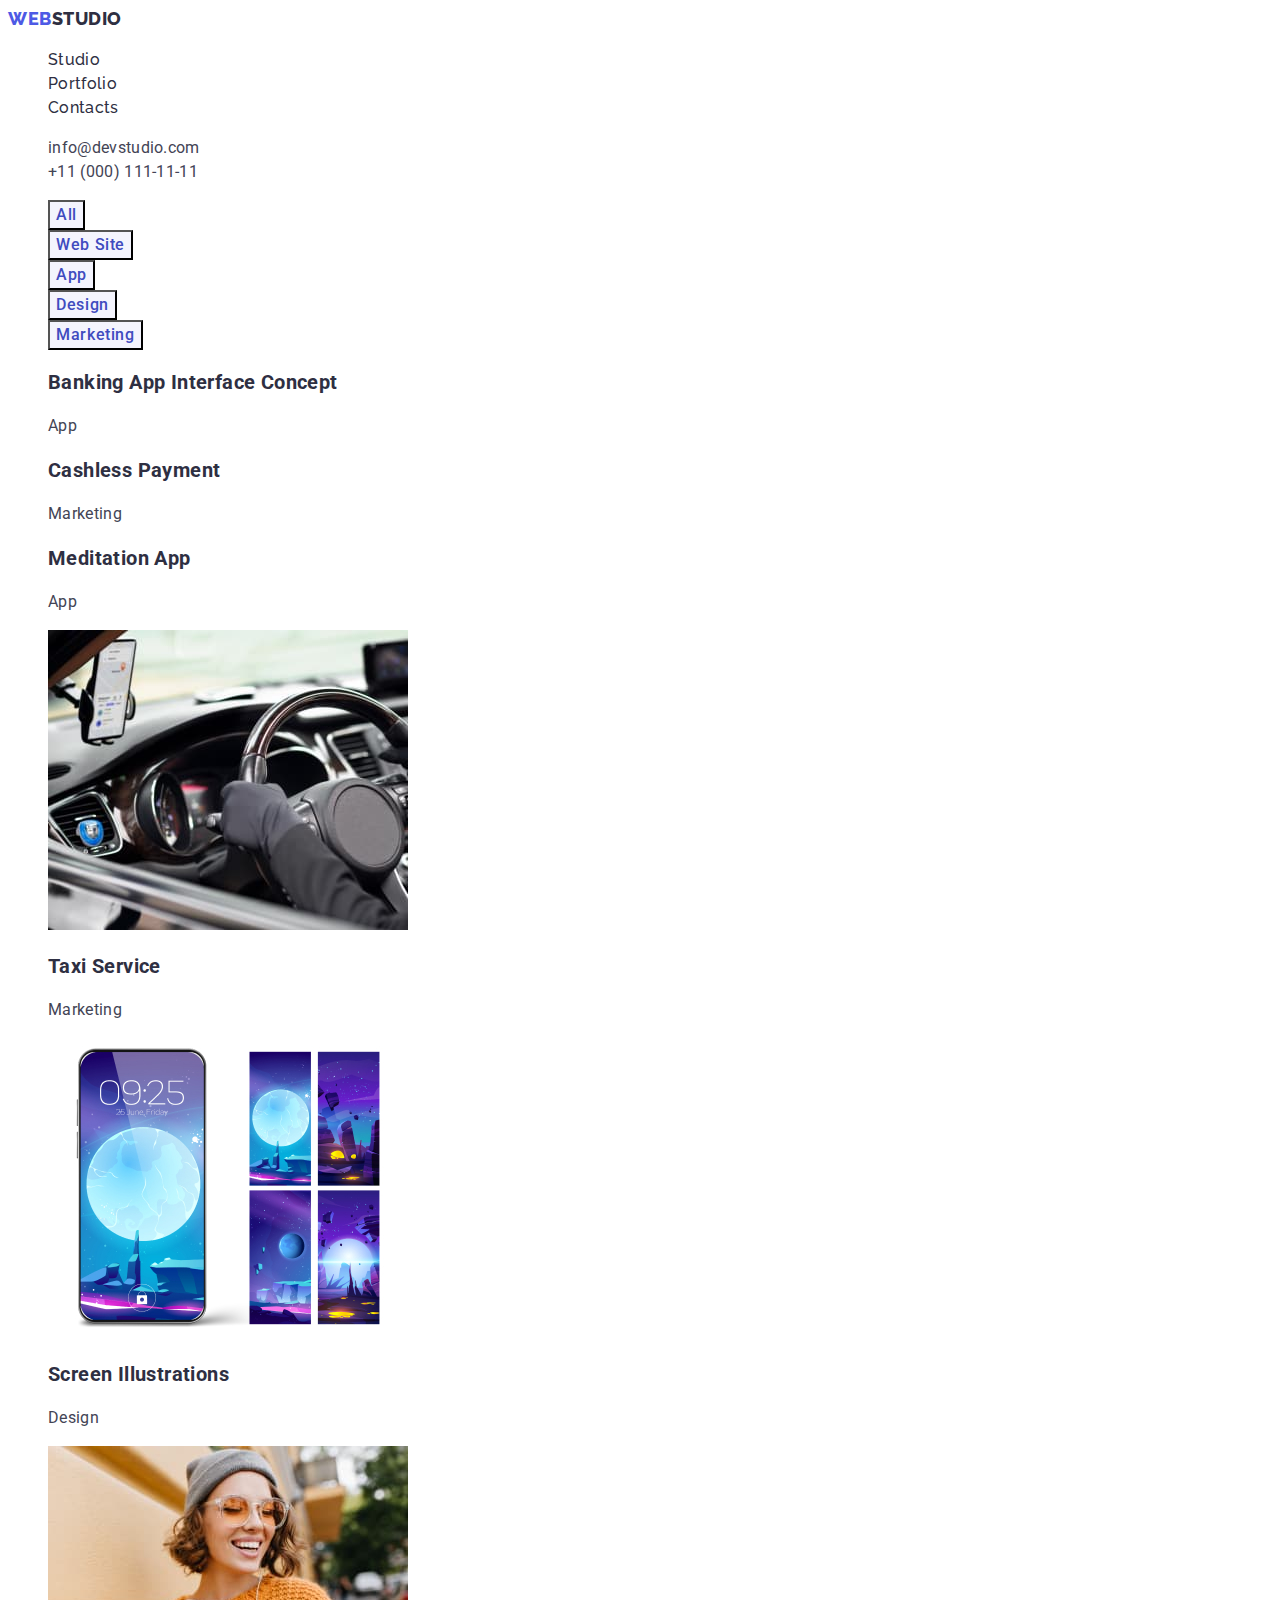
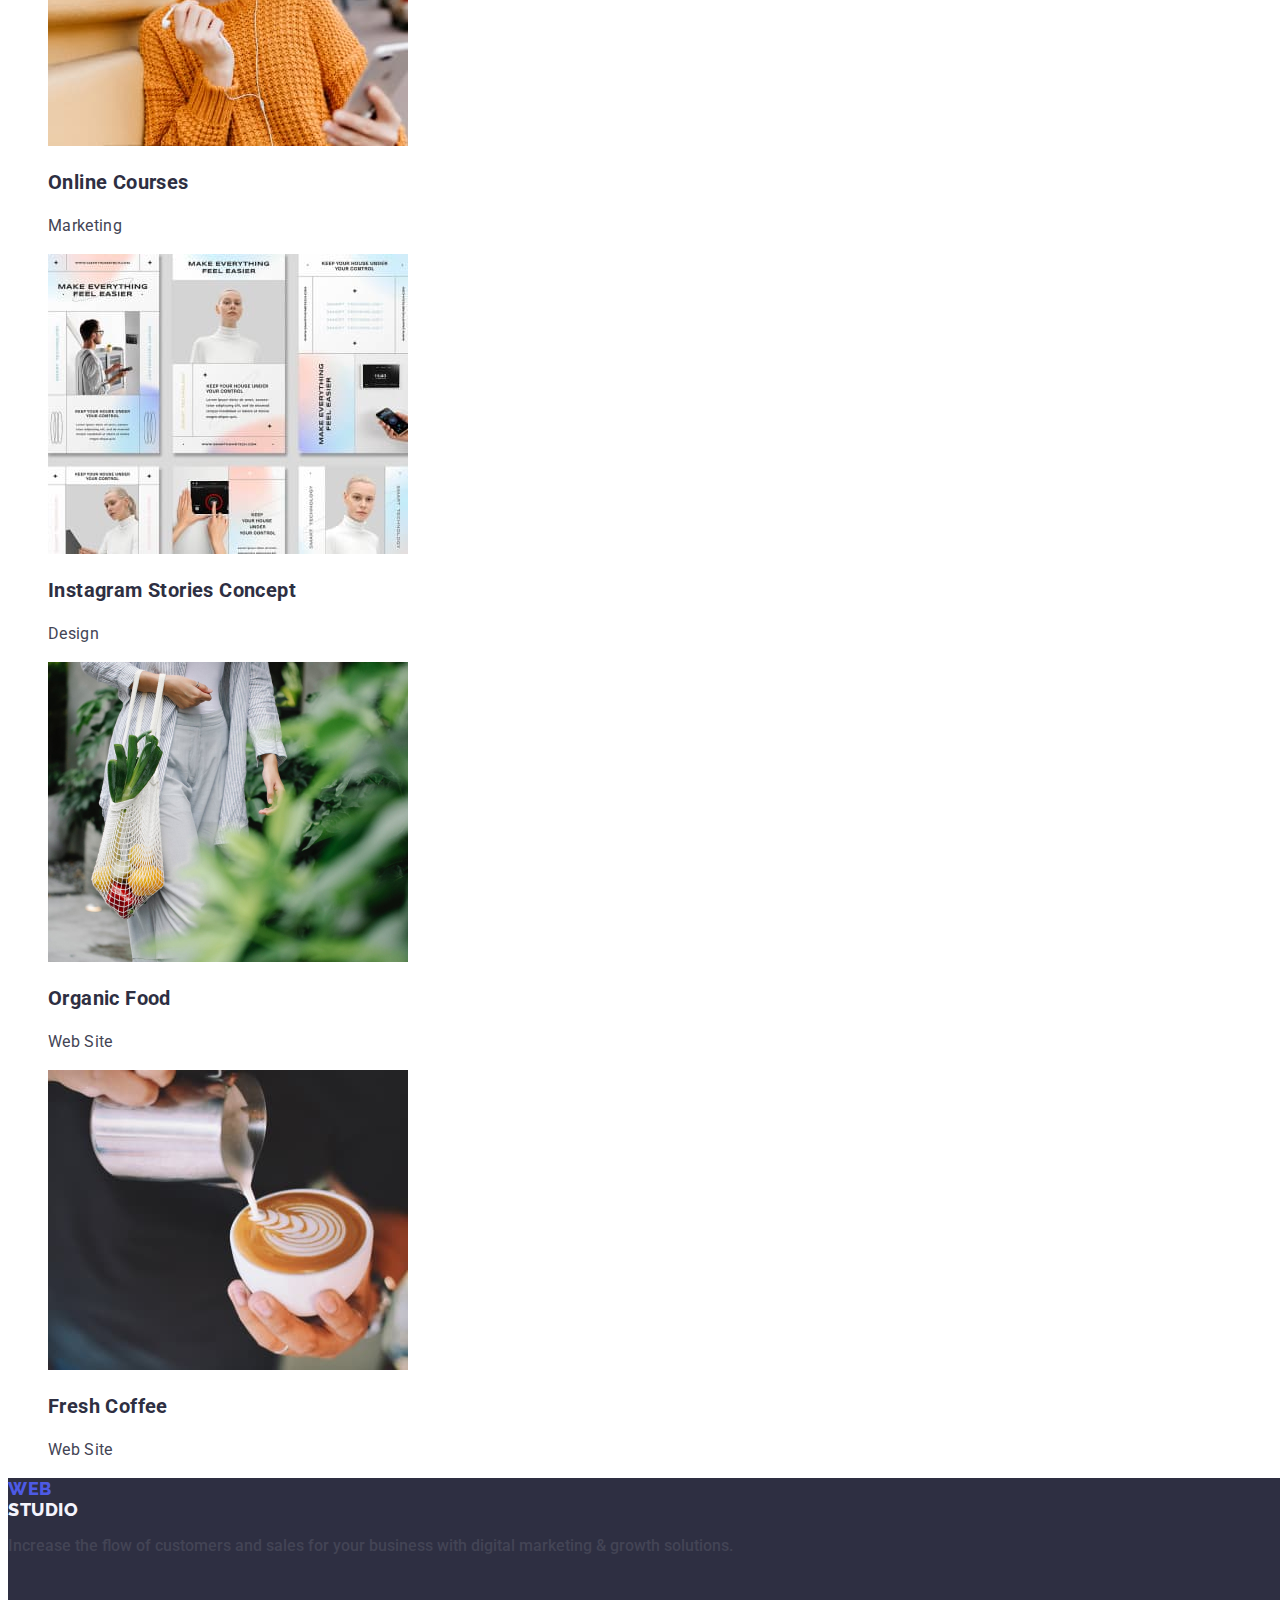
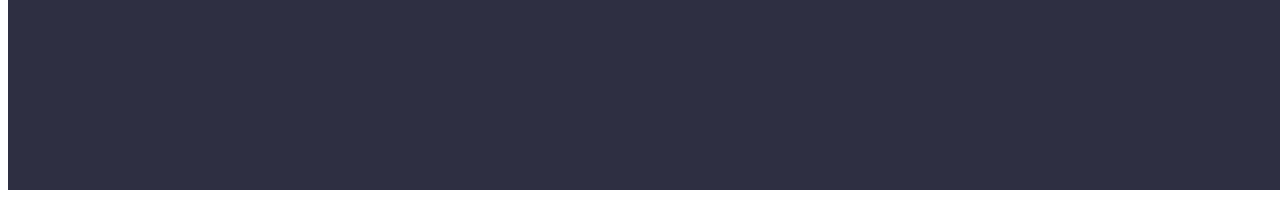
==== portfolio.html @ 2e3fbf5a "m2" ====
<!DOCTYPE html>
<html lang="en">
  <head>
    <meta charset="UTF-8" />
    <meta http-equiv="X-UA-Compatible" content="IE=edge" />
    <meta name="viewport" content="width=device-width, initial-scale=1.0" />
    <title>portfolio</title>
    <link rel="preconnect" href="https://fonts.googleapis.com" />
    <link rel="preconnect" href="https://fonts.gstatic.com" crossorigin />
    <link
      href="https://fonts.googleapis.com/css2?family=Raleway:wght@800&family=Roboto:wght@400;500;700;900&display=swap"
      rel="stylesheet"
    />
    <link rel="stylesheet" href="./css/styles.css" />
  </head>
  <body>
    <header>
      <nav class="navigation">
        <a href="./index.html" class="header-logo link"
          >web<span class="logo-studio">Studio</span></a
        >
        <ul class="list">
          <li>
            <a class="navigation link" href="./index.html"> Studio </a>
          </li>
          <li>
            <a class="navigation link" href="./portfolio.html">Portfolio</a>
          </li>
          <li><a class="navigation link" href="">Contacts</a></li>
        </ul>
      </nav>
      <address class="adress">
        <ul class="list">
          <li>
            <a class="header-contact link" href="mailto:info@devstudio.com"
              >info@devstudio.com</a
            >
          </li>
          <li>
            <a class="header-contact link" href="tel:+110001111111"
              >+11 (000) 111-11-11</a
            >
          </li>
        </ul>
      </address>
    </header>
    <main>
      <section class="hero list">
        <h1 hidden>achievements</h1>
        <ul class="list">
          <li><button class="hero-button" type="button">All</button></li>
          <li><button class="hero-button" type="button">Web Site</button></li>
          <li><button class="hero-button" type="button">App</button></li>
          <li><button class="hero-button" type="button">Design</button></li>
          <li><button class="hero-button" type="button">Marketing</button></li>
        </ul>

        <ul class="hero-img list">
          <li>
            <a class="link" href="images/1.jpg" alt="Banking" width="360" height="300"></a>
            <h3 class="hero-main-h">Banking App Interface Concept</h3>
            <p class="hero-main-bottom">App</p>
          </li>

          <li>
            <a
              href="images/2.jpg"
              alt="Cashless Payment"
              width="360"
              height="300"
            ></a>
            <h3 class="hero-main-h">Cashless Payment</h3>
            <p class="hero-main-bottom">Marketing</p>
          </li>

          <li>
            <a
              href="images/3.jpg"
              alt="Meditation"
              width="360"
              height="300"
            ></a>

            <h3 class="hero-main-h">Meditation App</h3>
            <p class="hero-main-bottom">App</p>
          </li>

          <li>
            <img src="images/4.jpg" alt="Taxi" width="360" height="300" />
            <h3 class="hero-main-h">Taxi Service</h3>
            <p class="hero-main-bottom">Marketing</p>
          </li>

          <li>
            <img src="images/5.jpg" alt="phone" width="360" height="300" />
            <h3 class="hero-main-h">Screen Illustrations</h3>
            <p class="hero-main-bottom">Design</p>
          </li>

          <li>
            <img src="images/6.jpg" alt="Online" width="360" height="300" />
            <h3 class="hero-main-h">Online Courses</h3>
            <p class="hero-main-bottom">Marketing</p>
          </li>

          <li>
            <img
              src="images/7.jpg"
              alt="Instagram Stories"
              width="360"
              height="300"
            />
            <h3 class="hero-main-h">Instagram Stories Concept</h3>
            <p class="hero-main-bottom">Design</p>
          </li>

          <li>
            <img
              src="images/8.jpg"
              alt="Organic Food"
              width="360"
              height="300"
            />
            <h3 class="hero-main-h">Organic Food</h3>
            <p class="hero-main-bottom">Web Site</p>
          </li>
          <li>
            <img
              src="images/9.jpg"
              alt="Cup of Coffee"
              width="360"
              height="300"
            />
            <h3 class="hero-main-h">Fresh Coffee</h3>
            <p class="hero-main-bottom">Web Site</p>
          </li>
        </ul>
      </section>
    </main>

    <footer class="foot">
      <a href="./index.html" class="header-logo link"
      >web<span class="logo-studio-foot">Studio</span></a
    >
      <p>
        Increase the flow of customers and 
        sales for your business with digital
        marketing & growth solutions.
      </p>
    </footer>
  </body>
</html>
---- css/styles.css ----
:root {
  --second-footer-color: #f4f4fd;
  --second-link-color: #404bbf;
  --second-color-buttom: #ffffff;
  --body-background-color: #ffffff;
  --logo-color: #4d5ae5;
  --background-main: #2e2f42;
  --color-text: #2e2f42;
}

body {
  font-family: "Roboto", sans-serif;
  font-weight: 500;
  color: #434455;
  background-color: var(--body-background-color);
}
.list {
  list-style: none;
}
.link {
  text-decoration: none;
}

/**--------------------HEADER------------------**/
.header-logo {
  font-family: "Raleway", sans-serif;
  font-weight: 800;
  font-size: 18px;
  line-height: 1.17;
  letter-spacing: 0.03em;
  text-transform: uppercase;
  color: var(--logo-color);
}

.logo-studio {
  font-family: "Raleway", sans-serif;
  font-style: normal;
  font-weight: 800;
  font-size: 18px;
  line-height: 1.17;
  color: #2e2f42;
  text-transform: uppercase;
}

.navigation {
  font-family: "Raleway", sans-serif;
  font-size: 16px;
  line-height: 1.5;
  letter-spacing: 0.02em;
  color: #2e2f42;
}
.navigation:is(:hover, :focus) {
  color: var(--second-link-color);
}

.header-contact {
  font-weight: 400;
  font-size: 16px;
  line-height: 1.5;
  letter-spacing: 0.02em;
  color: #434455;
}
.header-contact:is(:hover, :focus) {
  color: var(--second-link-color);
}
.adress {
  font-style: normal;
}

/**---------------------HERO--------------------**/

.hero-main-index {
  background-color: var(--background-main);
}
.hero-h {
  font-size: 56px;
  line-height: 1.07;
  text-align: center;
  letter-spacing: 0.02em;
  color: #ffffff;
}
.hero-btn {
  font-family: "Roboto", sans-serif;
  background: #4d5ae5;
  font-weight: 500;
  font-size: 16px;
  line-height: 1.5;
  letter-spacing: 0.04em;
  color: #ffffff;
  cursor: pointer;
}
.hero-btn:is(:hover, :focus) {
  background-color: #404bbf;
  color: var(--second-color-buttom);
}

/* .hero-second-text: {
  list-style: none;
} */
.first-heading {
  font-weight: 500;
  font-size: 20px;
  line-height: 1.2;
  letter-spacing: 0.02em;
  color: var(--color-text);
}

.hero-p {
  font-size: 16px;
  line-height: 1.5;
  letter-spacing: 0.02em;
}
.hero-heading-third {
  font-size: 36px;
  line-height: 1.11;
  text-align: center;
  letter-spacing: 0.02em;
  text-transform: capitalize;
  color: var(--color-text);
}
.hero-heading-fourth {
  font-size: 36px;
  line-height: 1.11;
  text-align: center;
  letter-spacing: 0.02em;
  text-transform: capitalize;
  color: var(--color-text);
}
.hero-photo {
  background-color: var(--second-footer-color);
}
.hero-finish-text {
  background-color: var(--body-background-color);
}

/**--------------------HERO BTN------------------**/

.hero-button {
  font-family: "Roboto", sans-serif;
  font-weight: 500;
  font-size: 16px;
  line-height: 1.5;
  letter-spacing: 0.04em;
  cursor: pointer;
  color: var(--second-link-color);
  background: var(--second-footer-color);
}
.hero-button:is(:hover, :focus) {
  background-color:var(--second-link-color);
  color: var(--second-color-buttom);
}
/**--------------------HERO img------------------**/

.hero-main-h {
  font-size: 20px;
  line-height: 1.2;
  letter-spacing: 0.02em;
  color: #2e2f42;
}

.hero-main-bottom {
  font-weight: 400;
  font-size: 16px;
  line-height: 1.5;
  letter-spacing: 0.02em;
  color: #434455;
}

/**--------------------FOOTER------------------**/

.foot {
  width: 1440px;
  height: 312px;
  left: 0px;
  top: 1764px;
  background: #2e2f42;
}

.footer-bottom {
  font-weight: 400;
  font-size: 16px;
  line-height: 1.5;
  letter-spacing: 0.02em;

  color: var(--second-footer-color);
}
.logo-studio-foot {
  font-family: "Raleway", sans-serif;
  font-weight: 800;
  font-size: 18px;
  line-height: 1.17;
  display: flex;
  align-items: center;
  letter-spacing: 0.03em;
  text-transform: uppercase;
  color: var(--second-footer-color);
}
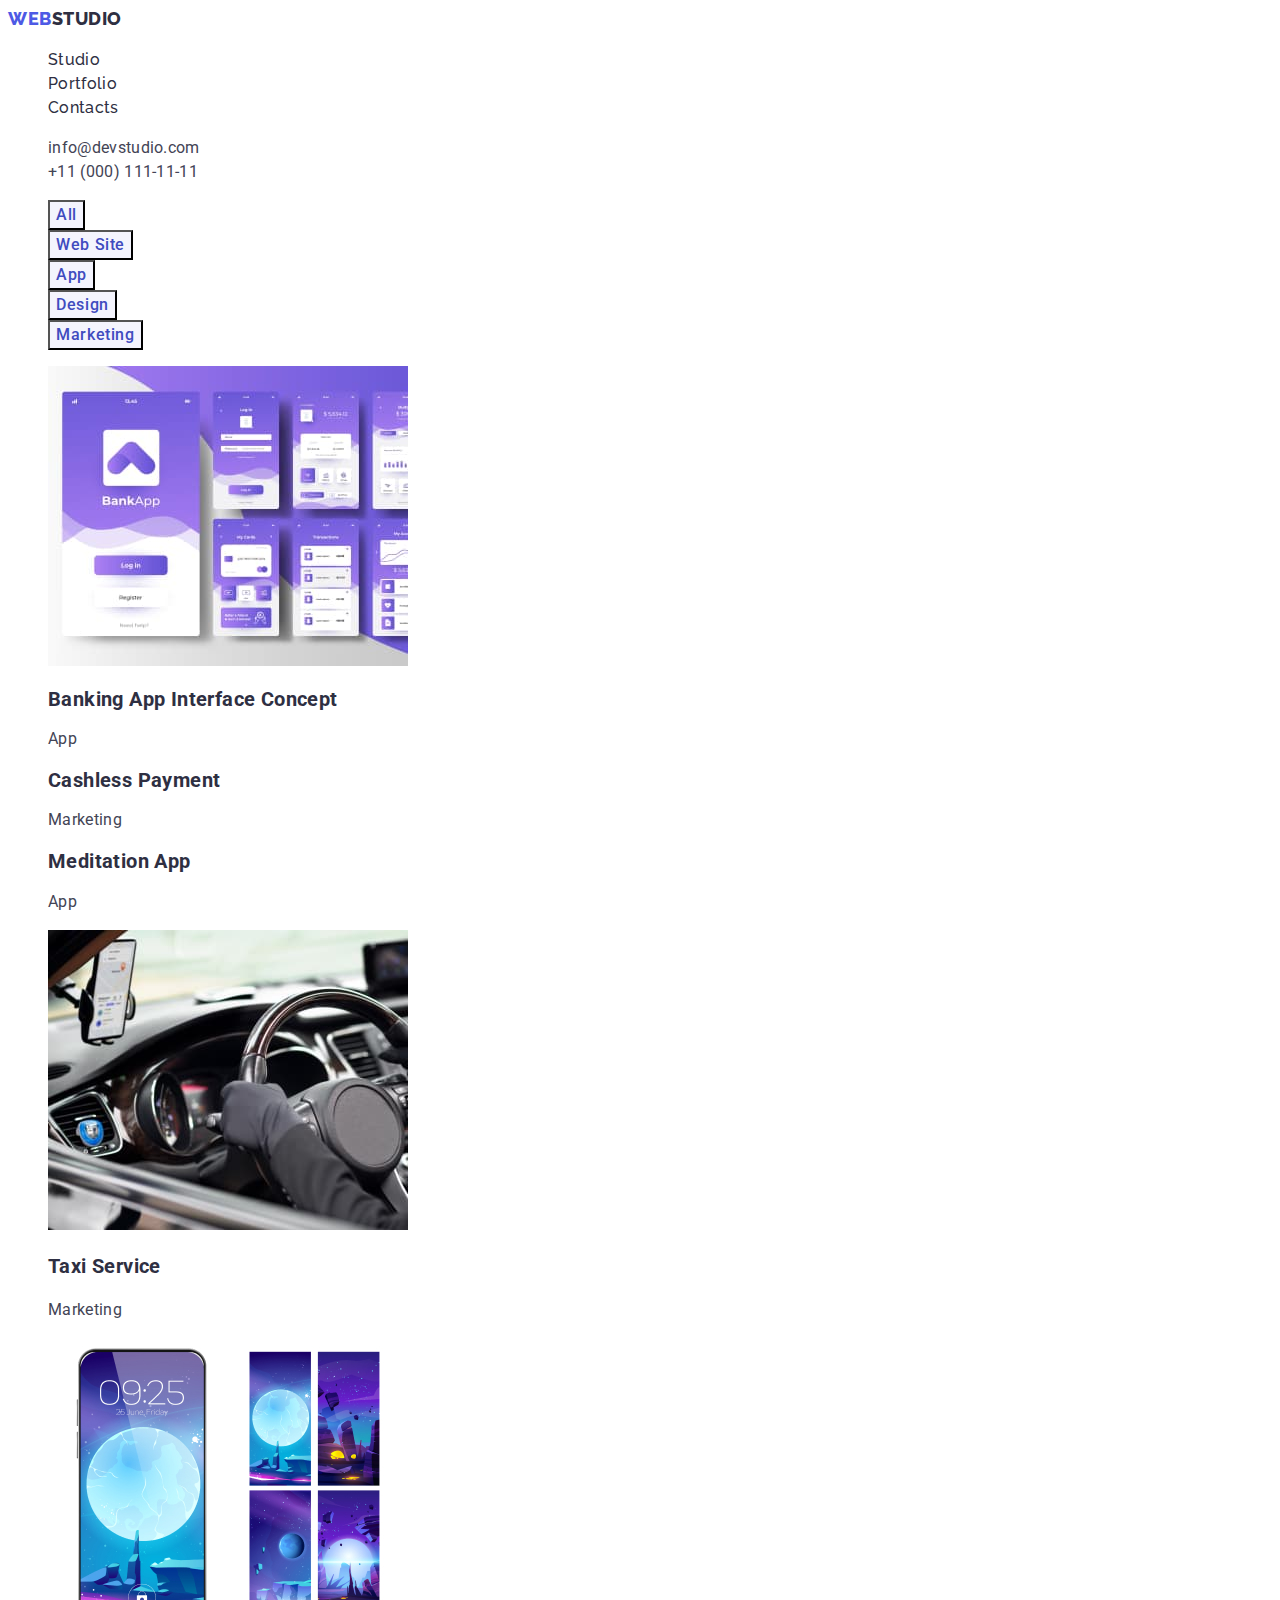
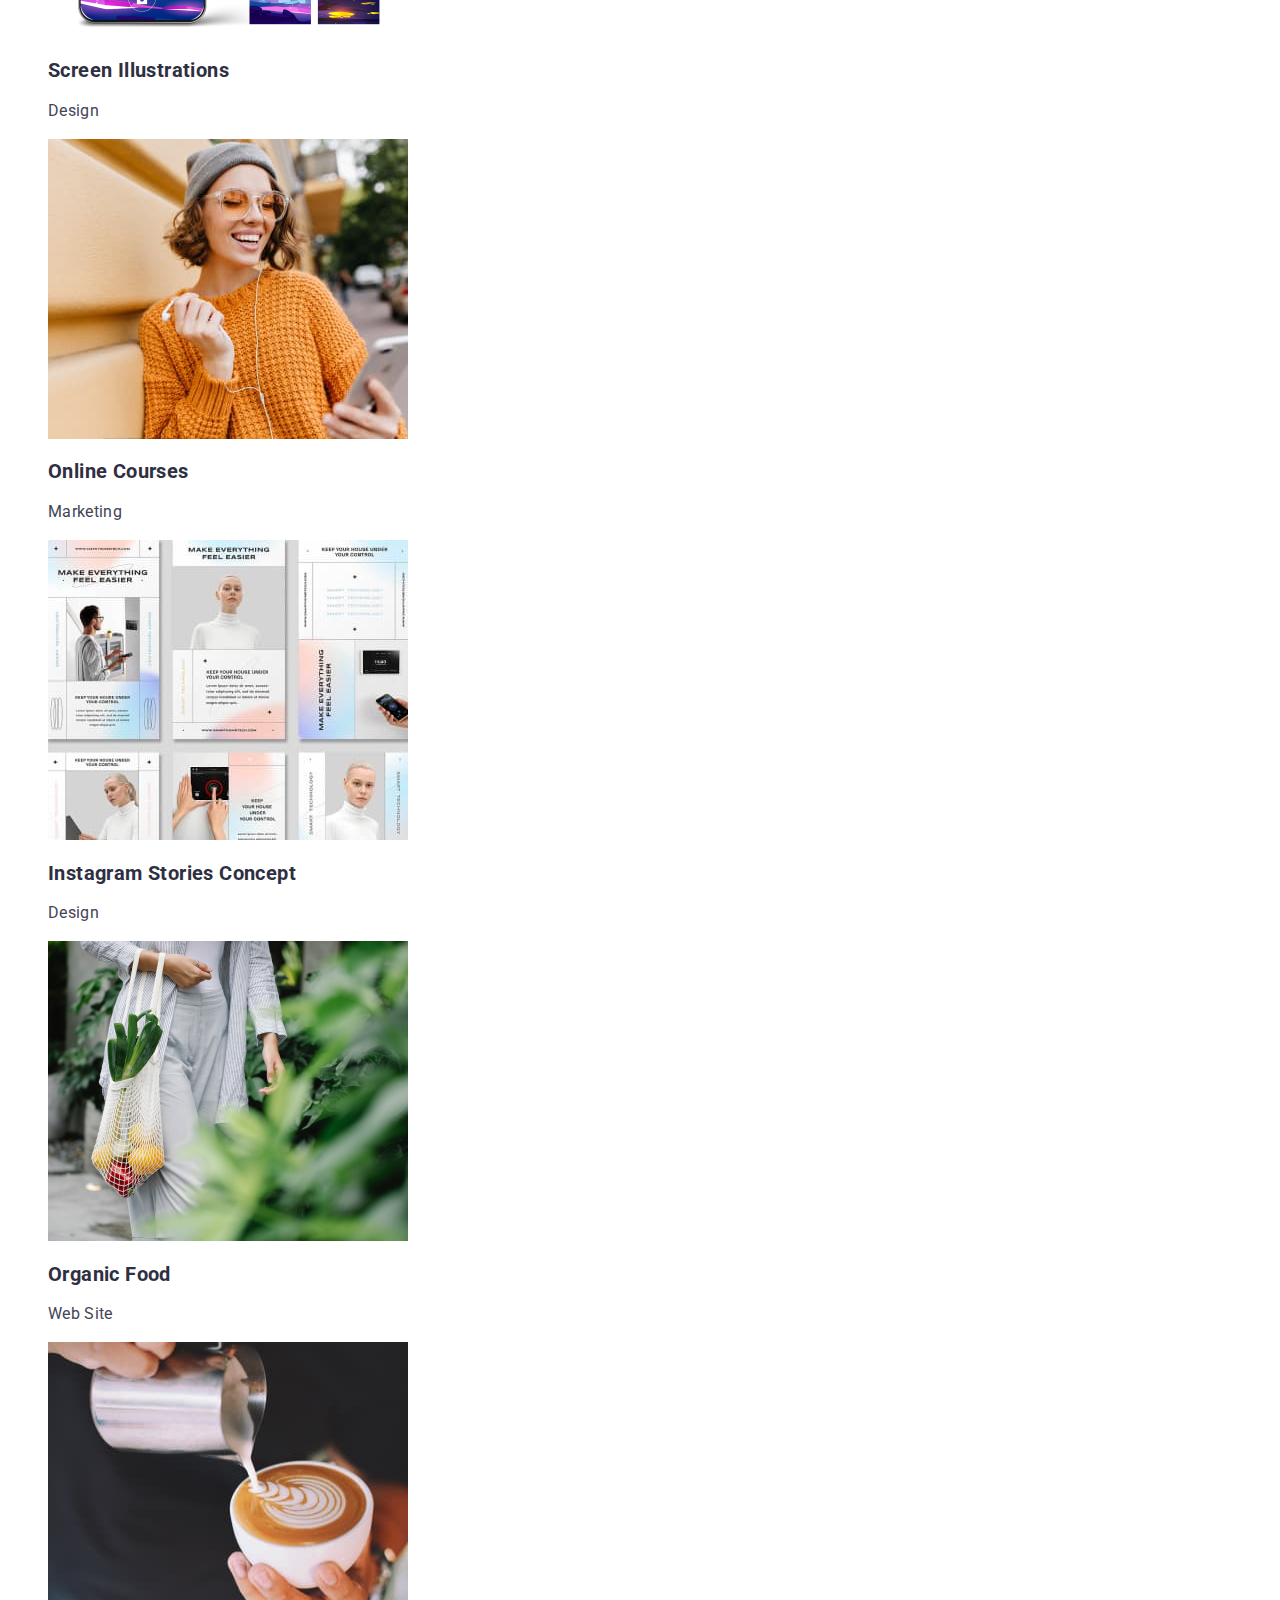
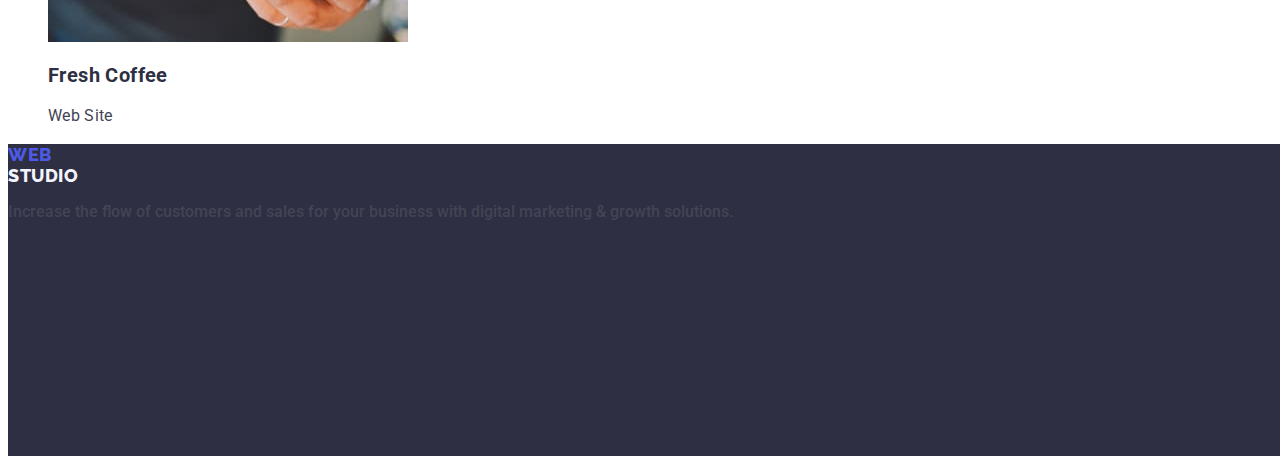
==== commit ee5f4c19: "m4" ====
--- a/portfolio.html
+++ b/portfolio.html
@@ -57,8 +57,10 @@
 
         <ul class="hero-img list">
           <li>
-            <a class="link" href="images/1.jpg" alt="Banking" width="360" height="300"></a>
-            <h3 class="hero-main-h">Banking App Interface Concept</h3>
+            <a class="link" href="images/1.jpg">
+              <img src="images/1.jpg" alt="Banking" width="360" height="300" />
+            </a>
+            <h2 class="hero-main-h">Banking App Interface Concept</h2>
             <p class="hero-main-bottom">App</p>
           </li>
 
@@ -69,7 +71,7 @@
               width="360"
               height="300"
             ></a>
-            <h3 class="hero-main-h">Cashless Payment</h3>
+            <h2 class="hero-main-h">Cashless Payment</h2>
             <p class="hero-main-bottom">Marketing</p>
           </li>
 
@@ -81,7 +83,7 @@
               height="300"
             ></a>
 
-            <h3 class="hero-main-h">Meditation App</h3>
+            <h2 class="hero-main-h">Meditation App</h2>
             <p class="hero-main-bottom">App</p>
           </li>
 
@@ -93,13 +95,13 @@
 
           <li>
             <img src="images/5.jpg" alt="phone" width="360" height="300" />
-            <h3 class="hero-main-h">Screen Illustrations</h3>
+            <h2 class="hero-main-h">Screen Illustrations</h2>
             <p class="hero-main-bottom">Design</p>
           </li>
 
           <li>
             <img src="images/6.jpg" alt="Online" width="360" height="300" />
-            <h3 class="hero-main-h">Online Courses</h3>
+            <h2 class="hero-main-h">Online Courses</h2>
             <p class="hero-main-bottom">Marketing</p>
           </li>
 
@@ -110,7 +112,7 @@
               width="360"
               height="300"
             />
-            <h3 class="hero-main-h">Instagram Stories Concept</h3>
+            <h2 class="hero-main-h">Instagram Stories Concept</h2>
             <p class="hero-main-bottom">Design</p>
           </li>
 
@@ -121,7 +123,7 @@
               width="360"
               height="300"
             />
-            <h3 class="hero-main-h">Organic Food</h3>
+            <h2 class="hero-main-h">Organic Food</h2>
             <p class="hero-main-bottom">Web Site</p>
           </li>
           <li>
@@ -131,7 +133,7 @@
               width="360"
               height="300"
             />
-            <h3 class="hero-main-h">Fresh Coffee</h3>
+            <h2 class="hero-main-h">Fresh Coffee</h2>
             <p class="hero-main-bottom">Web Site</p>
           </li>
         </ul>
@@ -140,11 +142,10 @@
 
     <footer class="foot">
       <a href="./index.html" class="header-logo link"
-      >web<span class="logo-studio-foot">Studio</span></a
-    >
+        >web<span class="logo-studio-foot">Studio</span></a
+      >
       <p>
-        Increase the flow of customers and 
-        sales for your business with digital
+        Increase the flow of customers and sales for your business with digital
         marketing & growth solutions.
       </p>
     </footer>
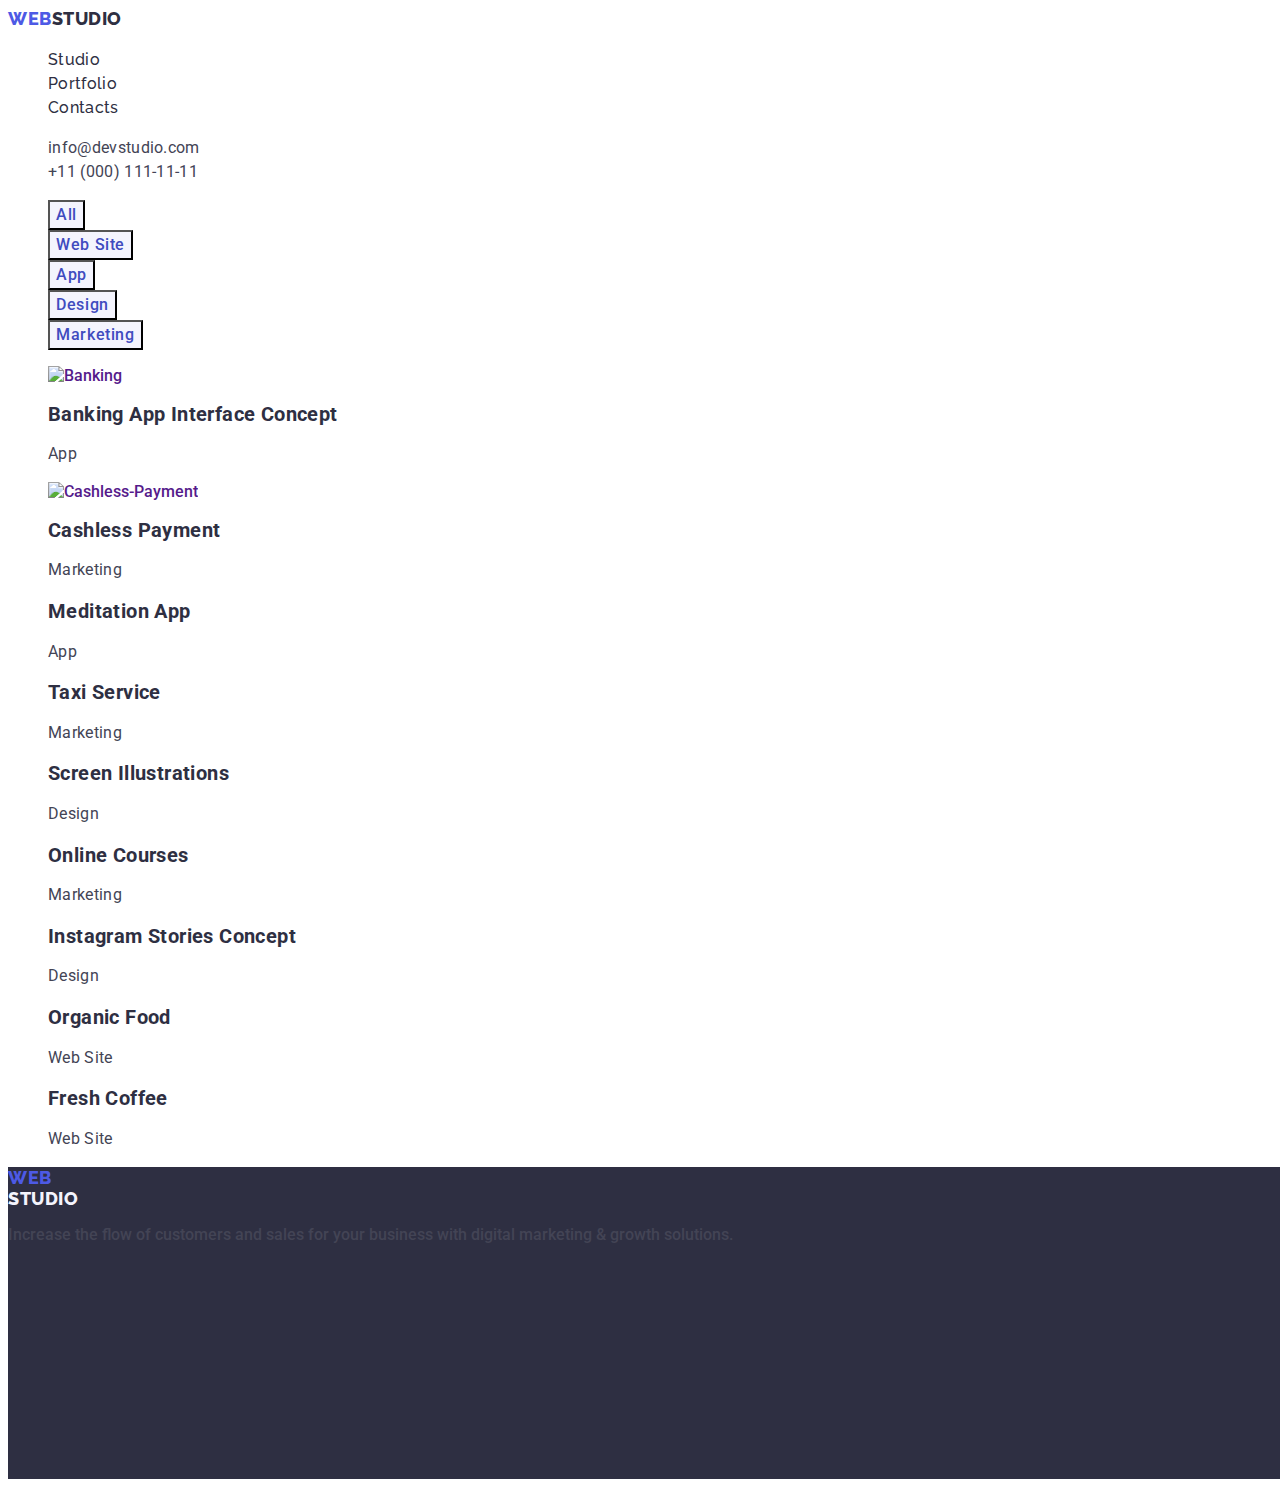
==== commit adf11fdc: "m8" ====
--- a/portfolio.html
+++ b/portfolio.html
@@ -57,84 +57,121 @@
 
         <ul class="hero-img list">
           <li>
-            <a class="link" href="images/1.jpg">
-              <img src="images/1.jpg" alt="Banking" width="360" height="300" />
+            <a class="link" href="">
+              <img src=".images/1.jpg" alt="Banking" width="360" height="300" />
+              <h2 class="hero-main-h">Banking App Interface Concept</h2>
+              <p class="hero-main-bottom">App</p>
             </a>
-            <h2 class="hero-main-h">Banking App Interface Concept</h2>
-            <p class="hero-main-bottom">App</p>
+          </li>
+
+          <li>
+            <a class="link" href="">
+              <img
+                src=".images/2.jpg"
+                alt="Cashless-Payment"
+                width="360"
+                height="300"
+              />
+              <h2 class="hero-main-h">Cashless Payment</h2>
+              <p class="hero-main-bottom">Marketing</p>
+            </a>
           </li>
 
           <li>
             <a
-              href="images/2.jpg"
-              alt="Cashless Payment"
+              class="link"
+              href=""
+              src=".images/3.jpg"
+              alt="Meditation"
               width="360"
               height="300"
-            ></a>
-            <h2 class="hero-main-h">Cashless Payment</h2>
-            <p class="hero-main-bottom">Marketing</p>
+            >
+              <h2 class="hero-main-h">Meditation App</h2>
+              <p class="hero-main-bottom">App</p>
+            </a>
           </li>
 
           <li>
             <a
-              href="images/3.jpg"
-              alt="Meditation"
+              class="link"
+              href=""
+              src=".images/4.jpg"
+              alt="Taxi"
               width="360"
               height="300"
-            ></a>
-
-            <h2 class="hero-main-h">Meditation App</h2>
-            <p class="hero-main-bottom">App</p>
+            >
+              <h2 class="hero-main-h">Taxi Service</h2>
+              <p class="hero-main-bottom">Marketing</p>
+            </a>
           </li>
 
           <li>
-            <img src="images/4.jpg" alt="Taxi" width="360" height="300" />
-            <h3 class="hero-main-h">Taxi Service</h3>
-            <p class="hero-main-bottom">Marketing</p>
+            <a
+              class="link"
+              href=""
+              src=".images/5.jpg"
+              alt="phone"
+              width="360"
+              height="300"
+            >
+              <h2 class="hero-main-h">Screen Illustrations</h2>
+              <p class="hero-main-bottom">Design</p>
+            </a>
           </li>
 
           <li>
-            <img src="images/5.jpg" alt="phone" width="360" height="300" />
-            <h2 class="hero-main-h">Screen Illustrations</h2>
-            <p class="hero-main-bottom">Design</p>
+            <a
+              class="link"
+              href=""
+              src=".images/6.jpg"
+              alt="Online"
+              width="360"
+              height="300"
+            >
+              <h2 class="hero-main-h">Online Courses</h2>
+              <p class="hero-main-bottom">Marketing</p>
+            </a>
           </li>
 
           <li>
-            <img src="images/6.jpg" alt="Online" width="360" height="300" />
-            <h2 class="hero-main-h">Online Courses</h2>
-            <p class="hero-main-bottom">Marketing</p>
+            <a
+              class="link"
+              href=""
+              src=".images/7.jpg"
+              alt="Instagram Stories"
+              width="360"
+              height="300"
+            >
+              <h2 class="hero-main-h">Instagram Stories Concept</h2>
+              <p class="hero-main-bottom">Design</p>
+            </a>
           </li>
 
           <li>
-            <img
-              src="images/7.jpg"
-              alt="Instagram Stories"
-              width="360"
-              height="300"
-            />
-            <h2 class="hero-main-h">Instagram Stories Concept</h2>
-            <p class="hero-main-bottom">Design</p>
-          </li>
-
-          <li>
-            <img
-              src="images/8.jpg"
+            <a
+              class="link"
+              href=""
+              src=".images/8.jpg"
               alt="Organic Food"
               width="360"
               height="300"
-            />
-            <h2 class="hero-main-h">Organic Food</h2>
-            <p class="hero-main-bottom">Web Site</p>
+            >
+              <h2 class="hero-main-h">Organic Food</h2>
+              <p class="hero-main-bottom">Web Site</p>
+            </a>
           </li>
           <li>
-            <img
-              src="images/9.jpg"
+            <a
+              class="link"
+              href=""
+              src=".images/9.jpg"
               alt="Cup of Coffee"
               width="360"
               height="300"
-            />
-            <h2 class="hero-main-h">Fresh Coffee</h2>
-            <p class="hero-main-bottom">Web Site</p>
+            >
+              <h2 class="hero-main-h">Fresh Coffee</h2>
+              <p class="hero-main-bottom">Web Site</p>
+            </a>
           </li>
         </ul>
       </section>
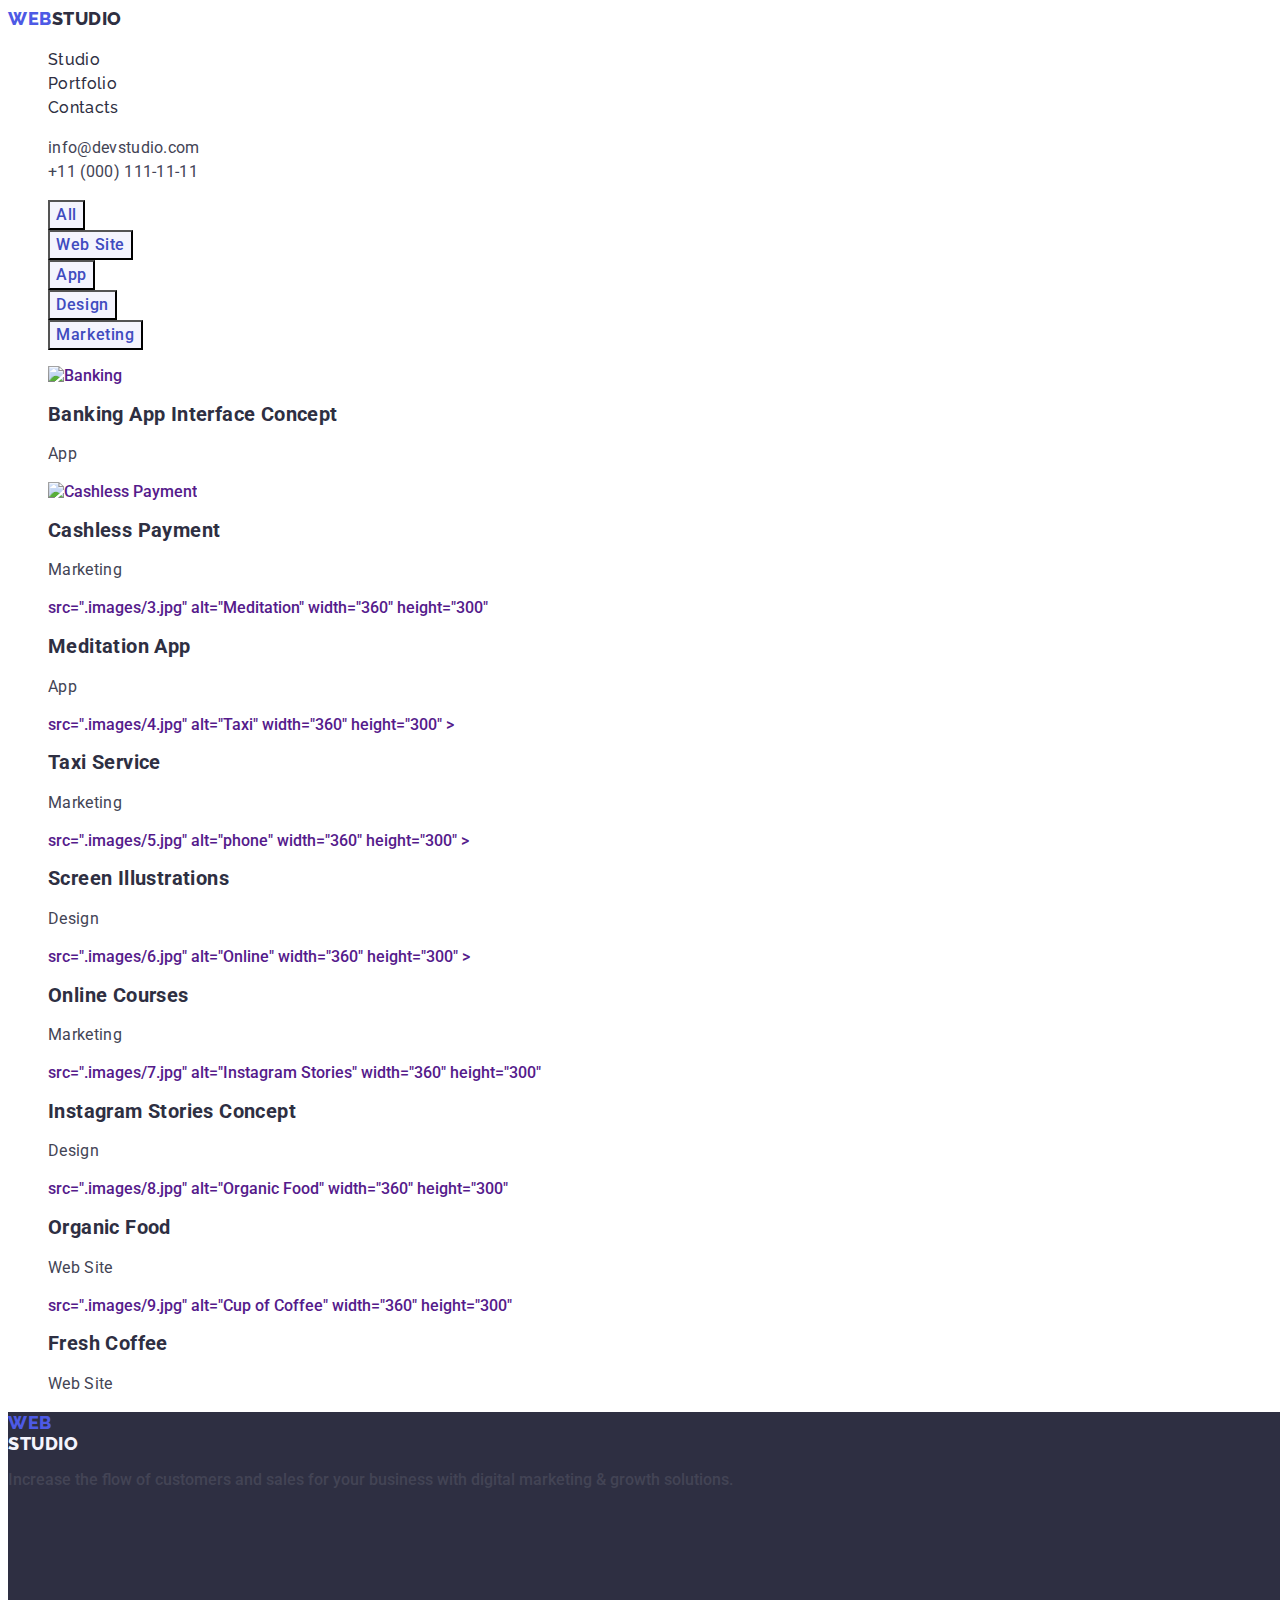
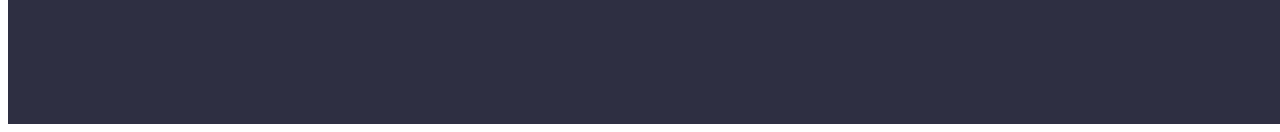
==== commit f3e4dc68: "m8" ====
--- a/portfolio.html
+++ b/portfolio.html
@@ -68,7 +68,7 @@
             <a class="link" href="">
               <img
                 src=".images/2.jpg"
-                alt="Cashless-Payment"
+                alt="Cashless Payment"
                 width="360"
                 height="300"
               />
@@ -78,97 +78,60 @@
           </li>
 
           <li>
-            <a
-              class="link"
-              href=""
-              src=".images/3.jpg"
-              alt="Meditation"
-              width="360"
-              height="300"
-            >
+            <a class="link" href="">
+              src=".images/3.jpg" alt="Meditation" width="360" height="300"
+
               <h2 class="hero-main-h">Meditation App</h2>
               <p class="hero-main-bottom">App</p>
             </a>
           </li>
 
           <li>
-            <a
-              class="link"
-              href=""
-              src=".images/4.jpg"
-              alt="Taxi"
-              width="360"
-              height="300"
-            >
+            <a class="link" href="">
+              src=".images/4.jpg" alt="Taxi" width="360" height="300" >
               <h2 class="hero-main-h">Taxi Service</h2>
               <p class="hero-main-bottom">Marketing</p>
             </a>
           </li>
 
           <li>
-            <a
-              class="link"
-              href=""
-              src=".images/5.jpg"
-              alt="phone"
-              width="360"
-              height="300"
-            >
+            <a class="link" href="">
+              src=".images/5.jpg" alt="phone" width="360" height="300" >
               <h2 class="hero-main-h">Screen Illustrations</h2>
               <p class="hero-main-bottom">Design</p>
             </a>
           </li>
 
           <li>
-            <a
-              class="link"
-              href=""
-              src=".images/6.jpg"
-              alt="Online"
-              width="360"
-              height="300"
-            >
+            <a class="link" href="">
+              src=".images/6.jpg" alt="Online" width="360" height="300" >
               <h2 class="hero-main-h">Online Courses</h2>
               <p class="hero-main-bottom">Marketing</p>
             </a>
           </li>
 
           <li>
-            <a
-              class="link"
-              href=""
-              src=".images/7.jpg"
-              alt="Instagram Stories"
-              width="360"
+            <a class="link" href="">
+              src=".images/7.jpg" alt="Instagram Stories" width="360"
               height="300"
-            >
+
               <h2 class="hero-main-h">Instagram Stories Concept</h2>
               <p class="hero-main-bottom">Design</p>
             </a>
           </li>
 
           <li>
-            <a
-              class="link"
-              href=""
-              src=".images/8.jpg"
-              alt="Organic Food"
-              width="360"
-              height="300"
-            >
+            <a class="link" href="">
+              src=".images/8.jpg" alt="Organic Food" width="360" height="300"
+
               <h2 class="hero-main-h">Organic Food</h2>
               <p class="hero-main-bottom">Web Site</p>
             </a>
           </li>
           <li>
-            <a
-              class="link"
-              href=""
-              src=".images/9.jpg"
-              alt="Cup of Coffee"
-              width="360"
-              height="300"
-            >
+            <a class="link" href="">
+              src=".images/9.jpg" alt="Cup of Coffee" width="360" height="300"
+
               <h2 class="hero-main-h">Fresh Coffee</h2>
               <p class="hero-main-bottom">Web Site</p>
             </a>
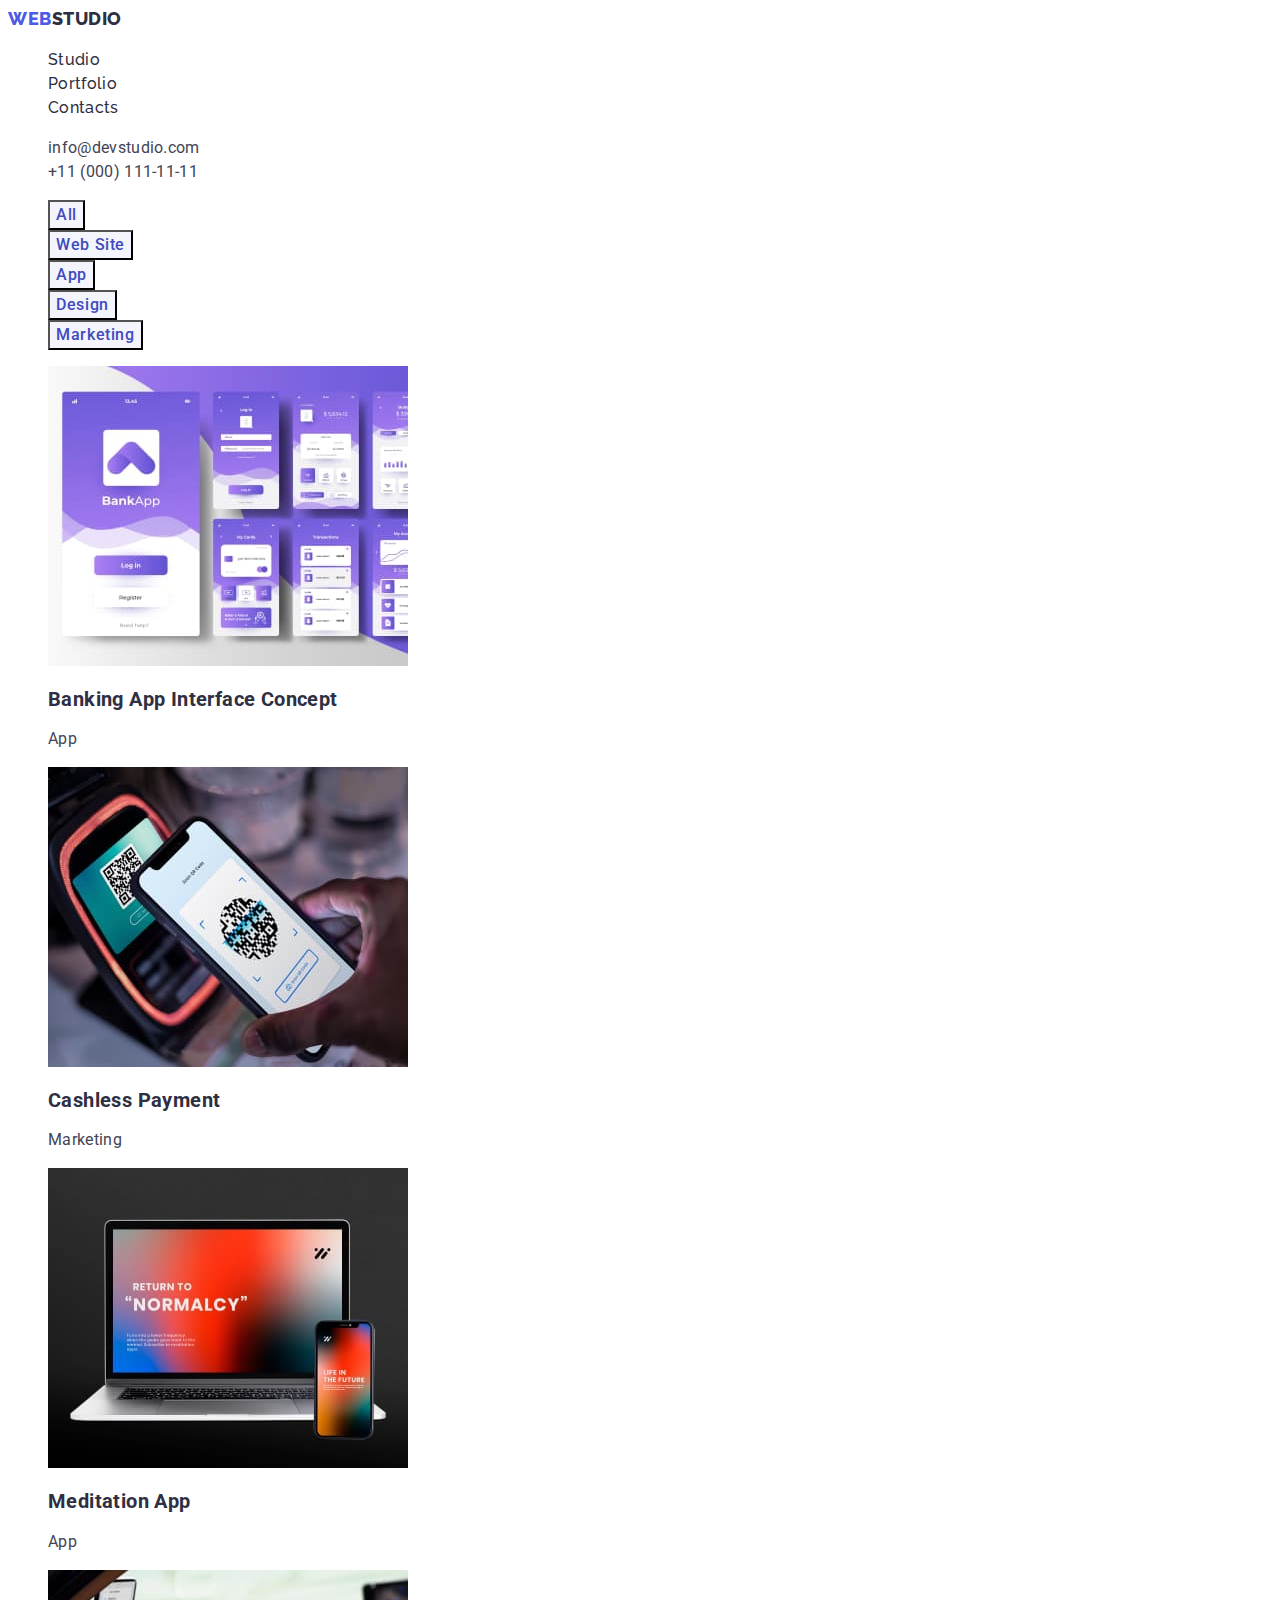
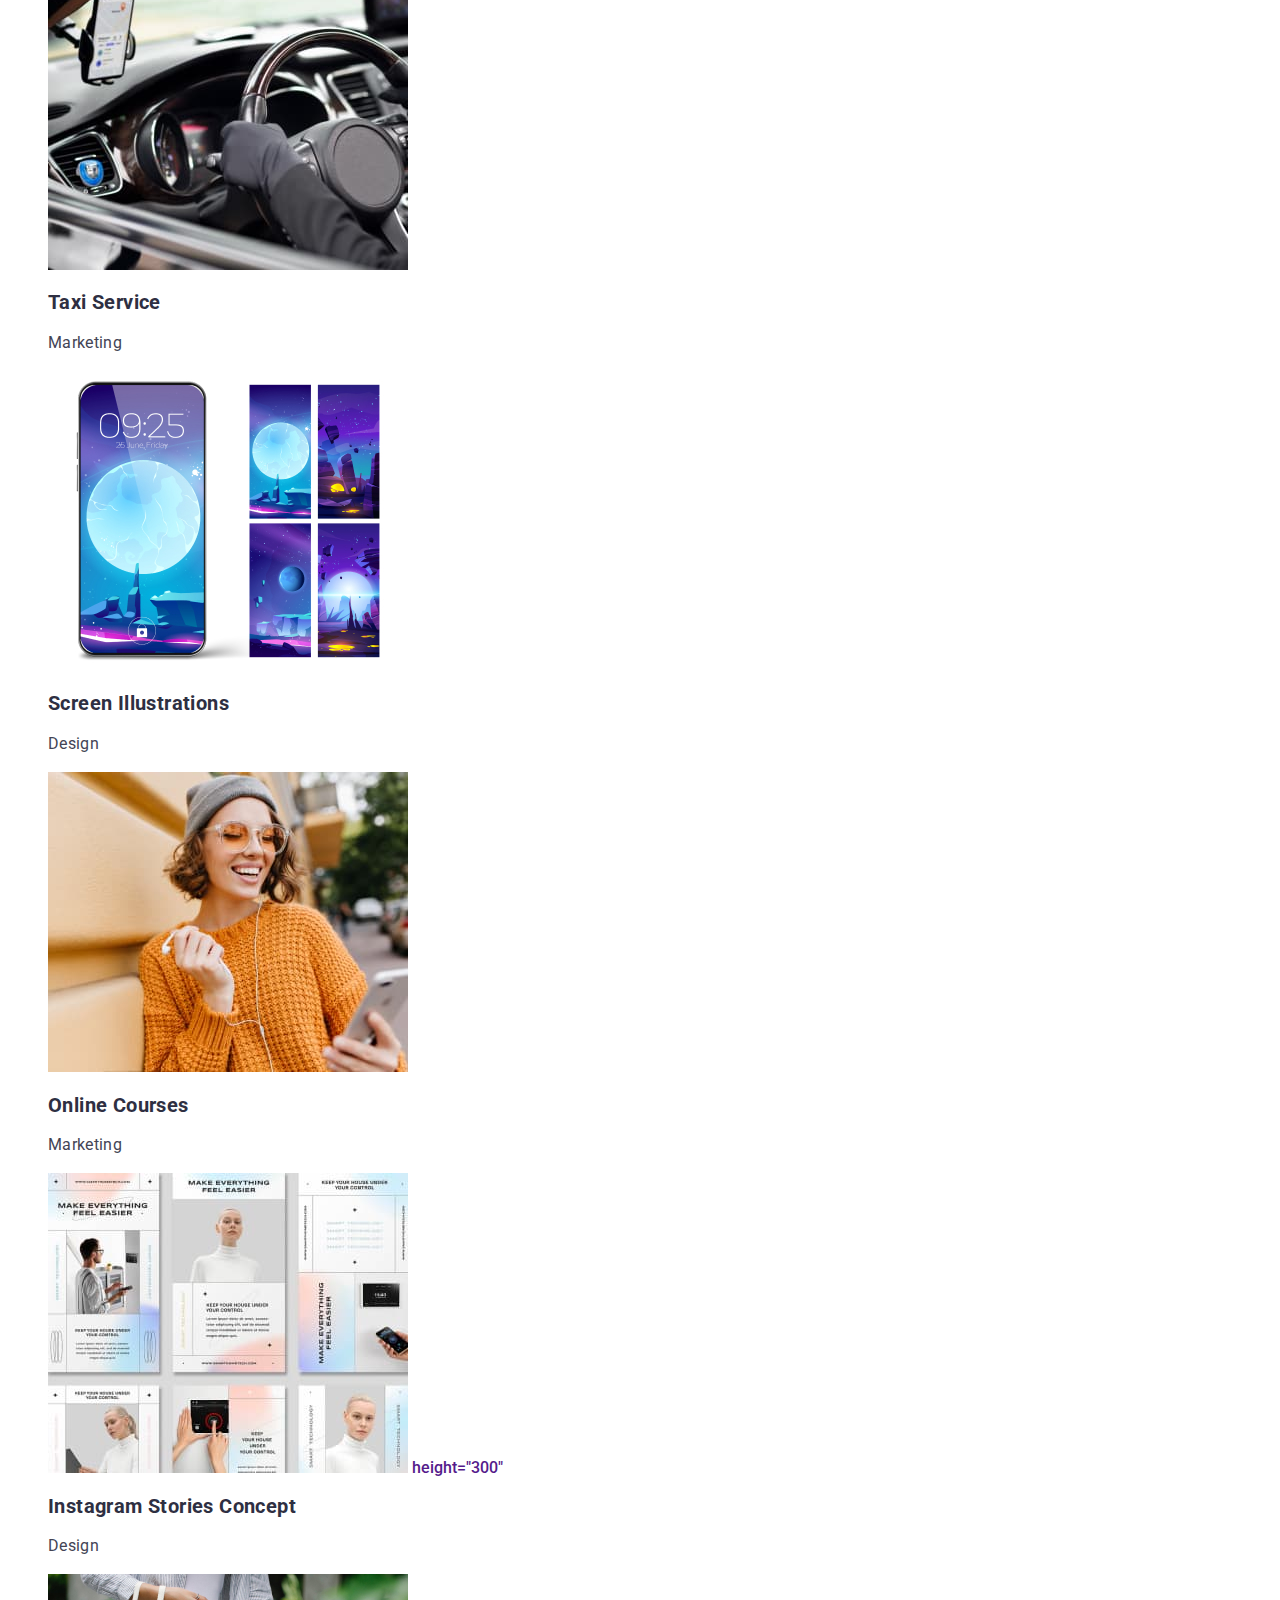
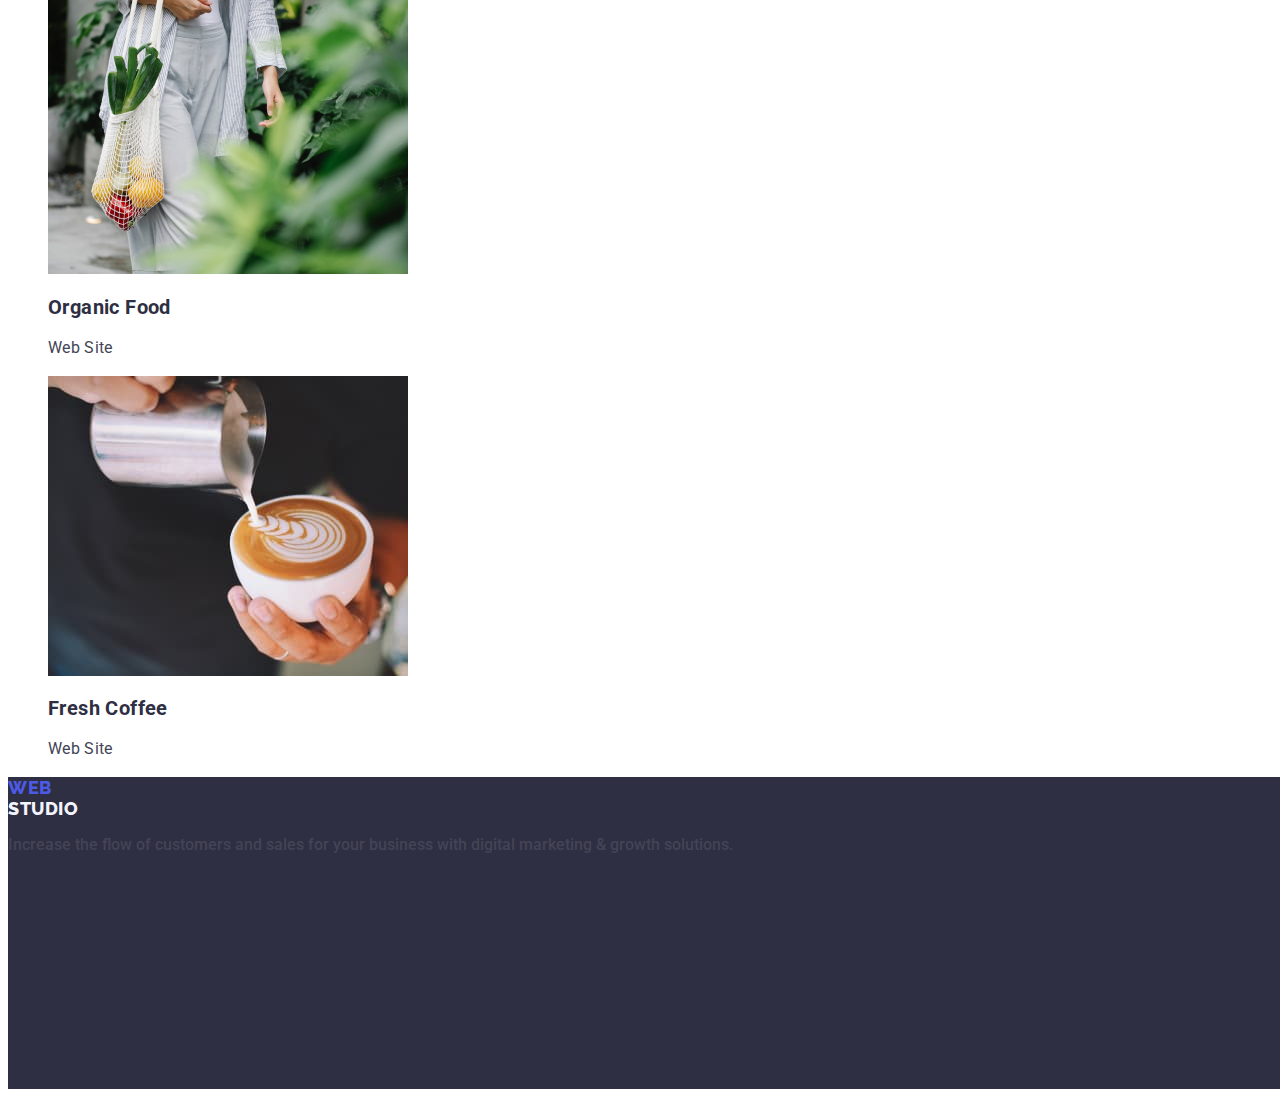
==== commit a429fb8c: "m10" ====
--- a/portfolio.html
+++ b/portfolio.html
@@ -58,7 +58,7 @@
         <ul class="hero-img list">
           <li>
             <a class="link" href="">
-              <img src=".images/1.jpg" alt="Banking" width="360" height="300" />
+              <img src="./images/1.jpg" alt="Banking" width="360" height="300" />
               <h2 class="hero-main-h">Banking App Interface Concept</h2>
               <p class="hero-main-bottom">App</p>
             </a>
@@ -67,7 +67,7 @@
           <li>
             <a class="link" href="">
               <img
-                src=".images/2.jpg"
+                src="./images/2.jpg"
                 alt="Cashless Payment"
                 width="360"
                 height="300"
@@ -79,7 +79,12 @@
 
           <li>
             <a class="link" href="">
-              src=".images/3.jpg" alt="Meditation" width="360" height="300"
+              <img
+                src="./images/3.jpg"
+                alt="Meditation"
+                width="360"
+                height="300"
+              />
 
               <h2 class="hero-main-h">Meditation App</h2>
               <p class="hero-main-bottom">App</p>
@@ -88,7 +93,7 @@
 
           <li>
             <a class="link" href="">
-              src=".images/4.jpg" alt="Taxi" width="360" height="300" >
+              <img src="./images/4.jpg" alt="Taxi" width="360" height="300" />
               <h2 class="hero-main-h">Taxi Service</h2>
               <p class="hero-main-bottom">Marketing</p>
             </a>
@@ -96,7 +101,7 @@
 
           <li>
             <a class="link" href="">
-              src=".images/5.jpg" alt="phone" width="360" height="300" >
+              <img src="./images/5.jpg" alt="phone" width="360" height="300" />
               <h2 class="hero-main-h">Screen Illustrations</h2>
               <p class="hero-main-bottom">Design</p>
             </a>
@@ -104,7 +109,7 @@
 
           <li>
             <a class="link" href="">
-              src=".images/6.jpg" alt="Online" width="360" height="300" >
+              <img src="./images/6.jpg" alt="Online" width="360" height="300" />
               <h2 class="hero-main-h">Online Courses</h2>
               <p class="hero-main-bottom">Marketing</p>
             </a>
@@ -112,7 +117,7 @@
 
           <li>
             <a class="link" href="">
-              src=".images/7.jpg" alt="Instagram Stories" width="360"
+              <img src="./images/7.jpg" alt="Instagram Stories" width="360" />
               height="300"
 
               <h2 class="hero-main-h">Instagram Stories Concept</h2>
@@ -122,7 +127,12 @@
 
           <li>
             <a class="link" href="">
-              src=".images/8.jpg" alt="Organic Food" width="360" height="300"
+              <img
+                src="./images/8.jpg"
+                alt="Organic Food"
+                width="360"
+                height="300"
+              />
 
               <h2 class="hero-main-h">Organic Food</h2>
               <p class="hero-main-bottom">Web Site</p>
@@ -130,7 +140,12 @@
           </li>
           <li>
             <a class="link" href="">
-              src=".images/9.jpg" alt="Cup of Coffee" width="360" height="300"
+              <img
+                src="./images/9.jpg"
+                alt="Cup of Coffee"
+                width="360"
+                height="300"
+              />
 
               <h2 class="hero-main-h">Fresh Coffee</h2>
               <p class="hero-main-bottom">Web Site</p>
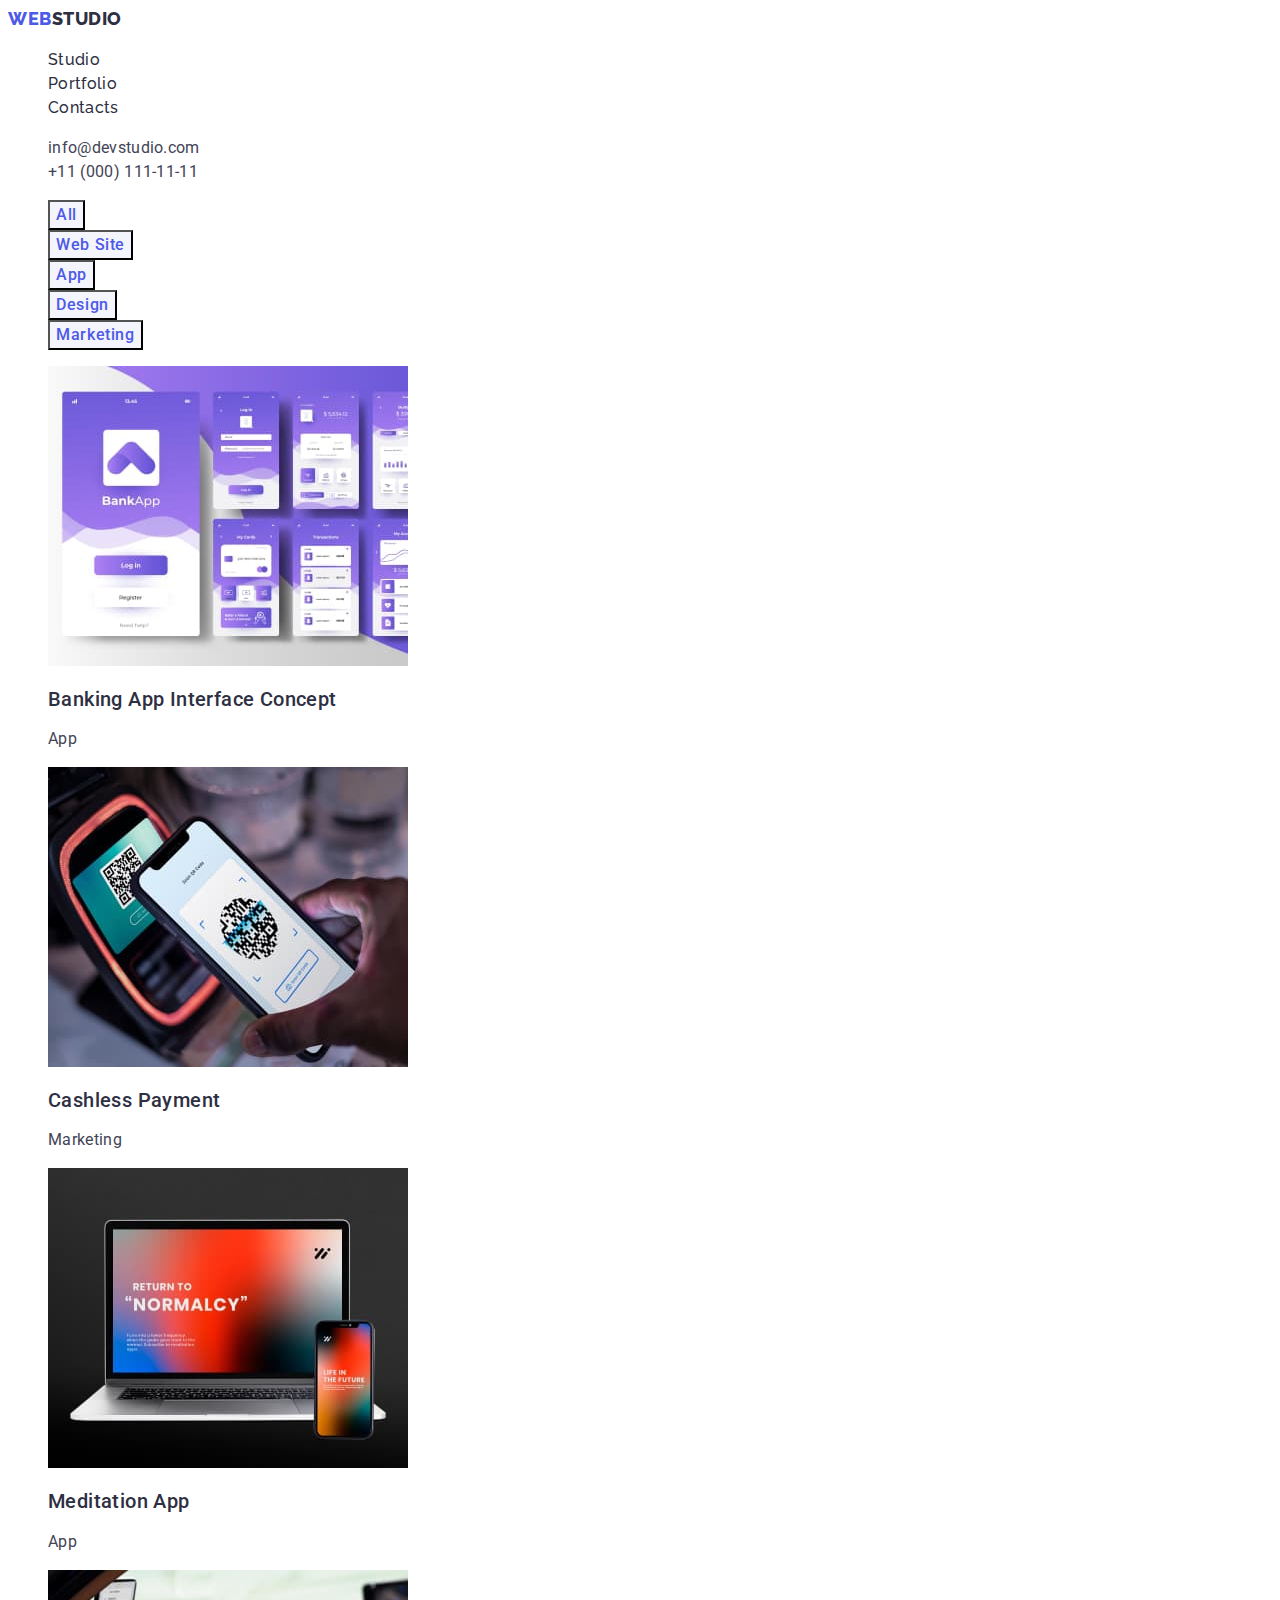
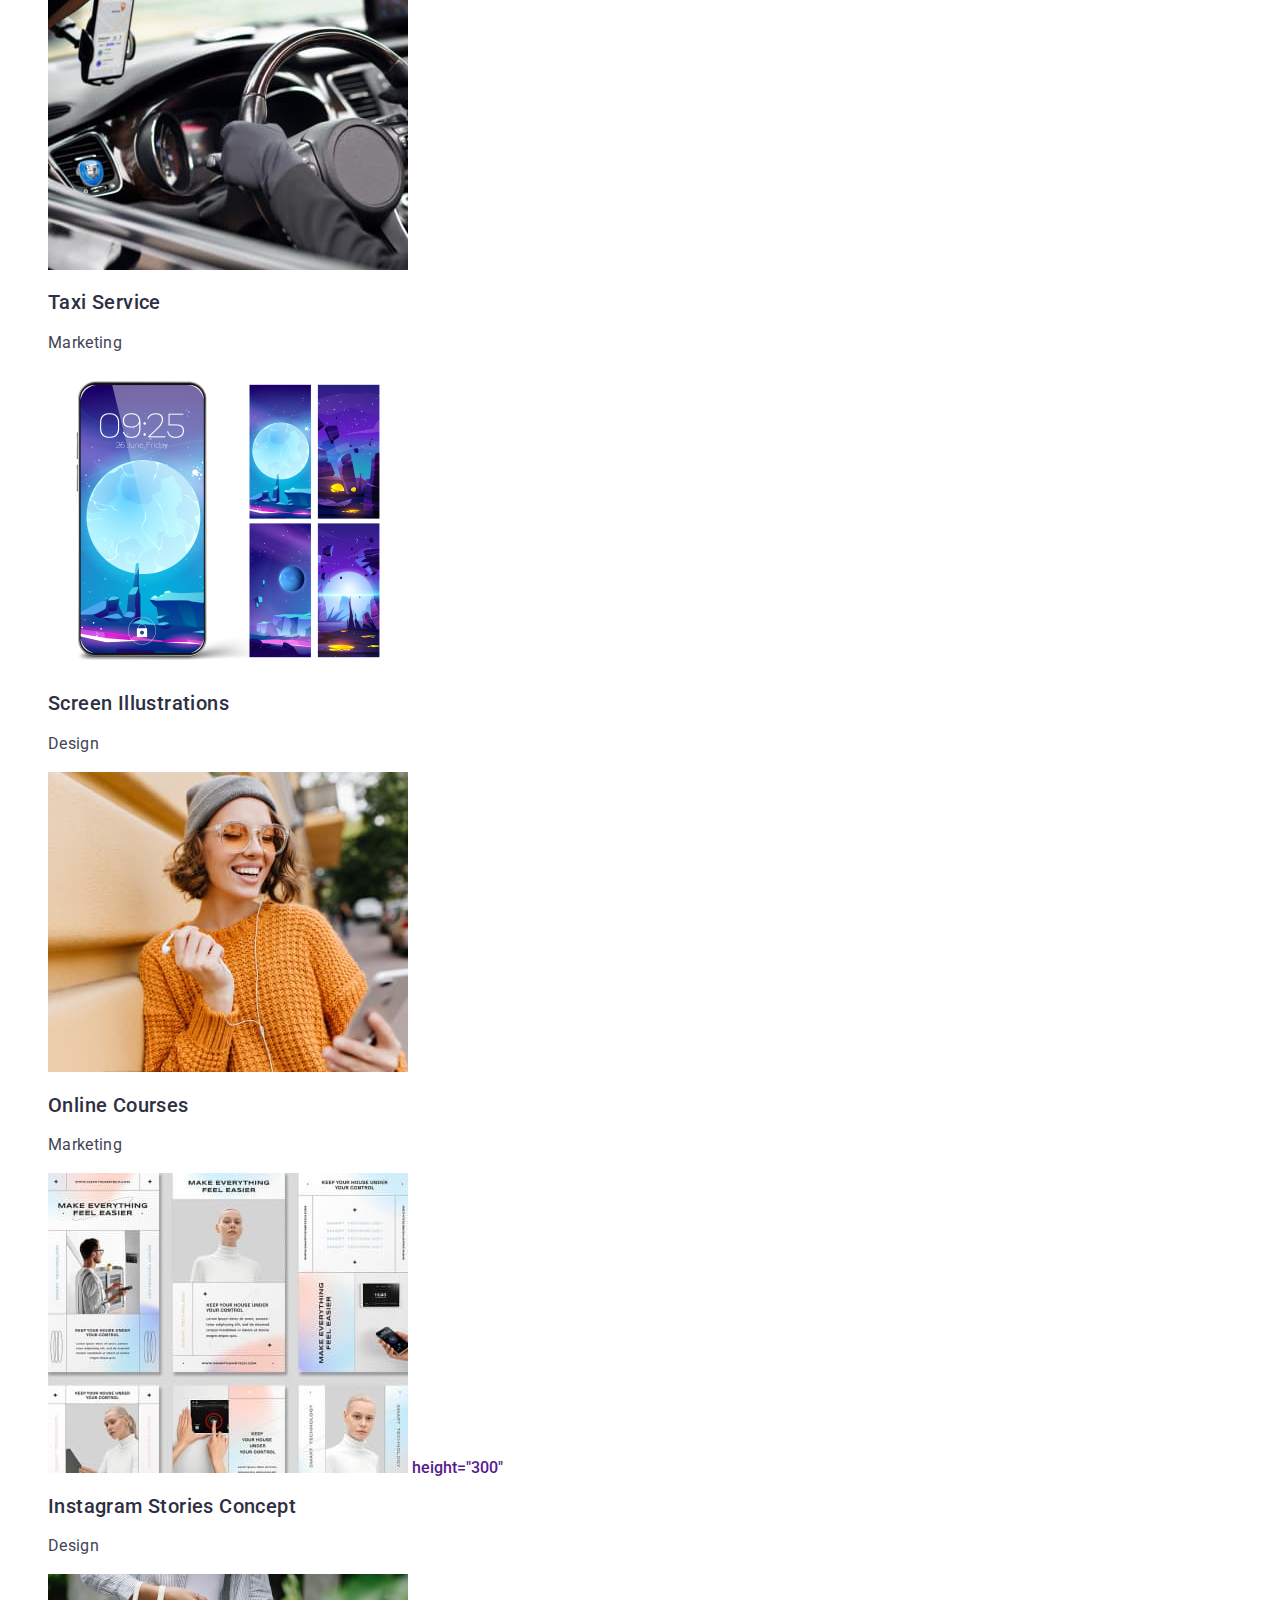
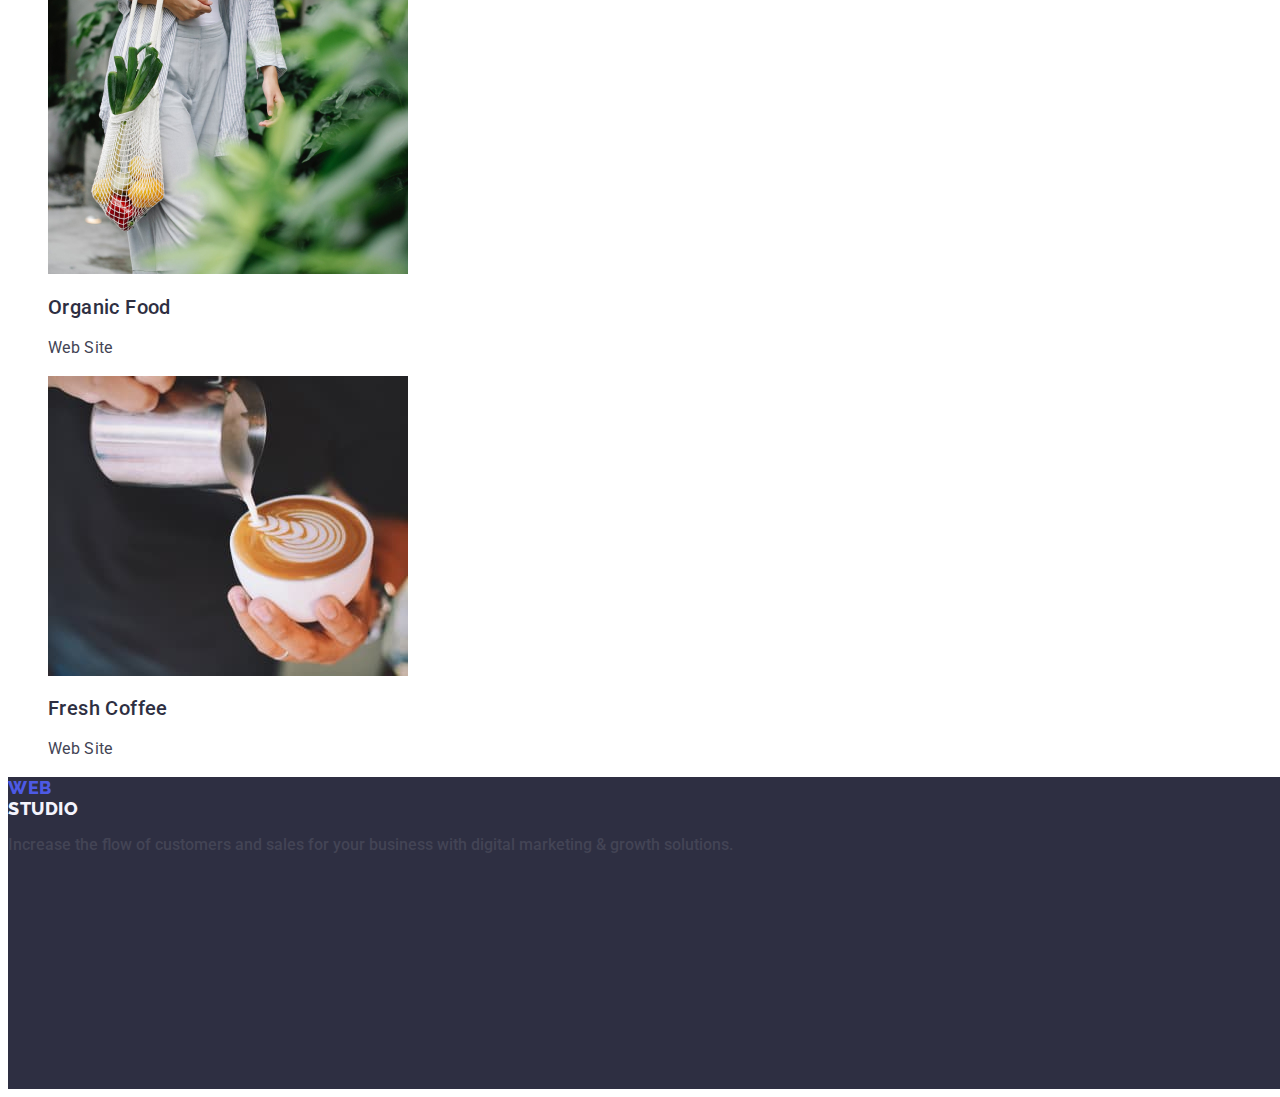
==== commit 3cd81cf2: "m11" ====
--- a/portfolio.html
+++ b/portfolio.html
@@ -58,7 +58,12 @@
         <ul class="hero-img list">
           <li>
             <a class="link" href="">
-              <img src="./images/1.jpg" alt="Banking" width="360" height="300" />
+              <img
+                src="./images/1.jpg"
+                alt="Banking"
+                width="360"
+                height="300"
+              />
               <h2 class="hero-main-h">Banking App Interface Concept</h2>
               <p class="hero-main-bottom">App</p>
             </a>
--- a/css/styles.css
+++ b/css/styles.css
@@ -94,9 +94,6 @@
   color: var(--second-color-buttom);
 }
 
-/* .hero-second-text: {
-  list-style: none;
-} */
 .first-heading {
   font-weight: 500;
   font-size: 20px;
@@ -142,7 +139,7 @@
   line-height: 1.5;
   letter-spacing: 0.04em;
   cursor: pointer;
-  color: var(--second-link-color);
+  color: var(--logo-color);
   background: var(--second-footer-color);
 }
 .hero-button:is(:hover, :focus) {
@@ -152,6 +149,7 @@
 /**--------------------HERO img------------------**/
 
 .hero-main-h {
+  font-weight: 500;
   font-size: 20px;
   line-height: 1.2;
   letter-spacing: 0.02em;
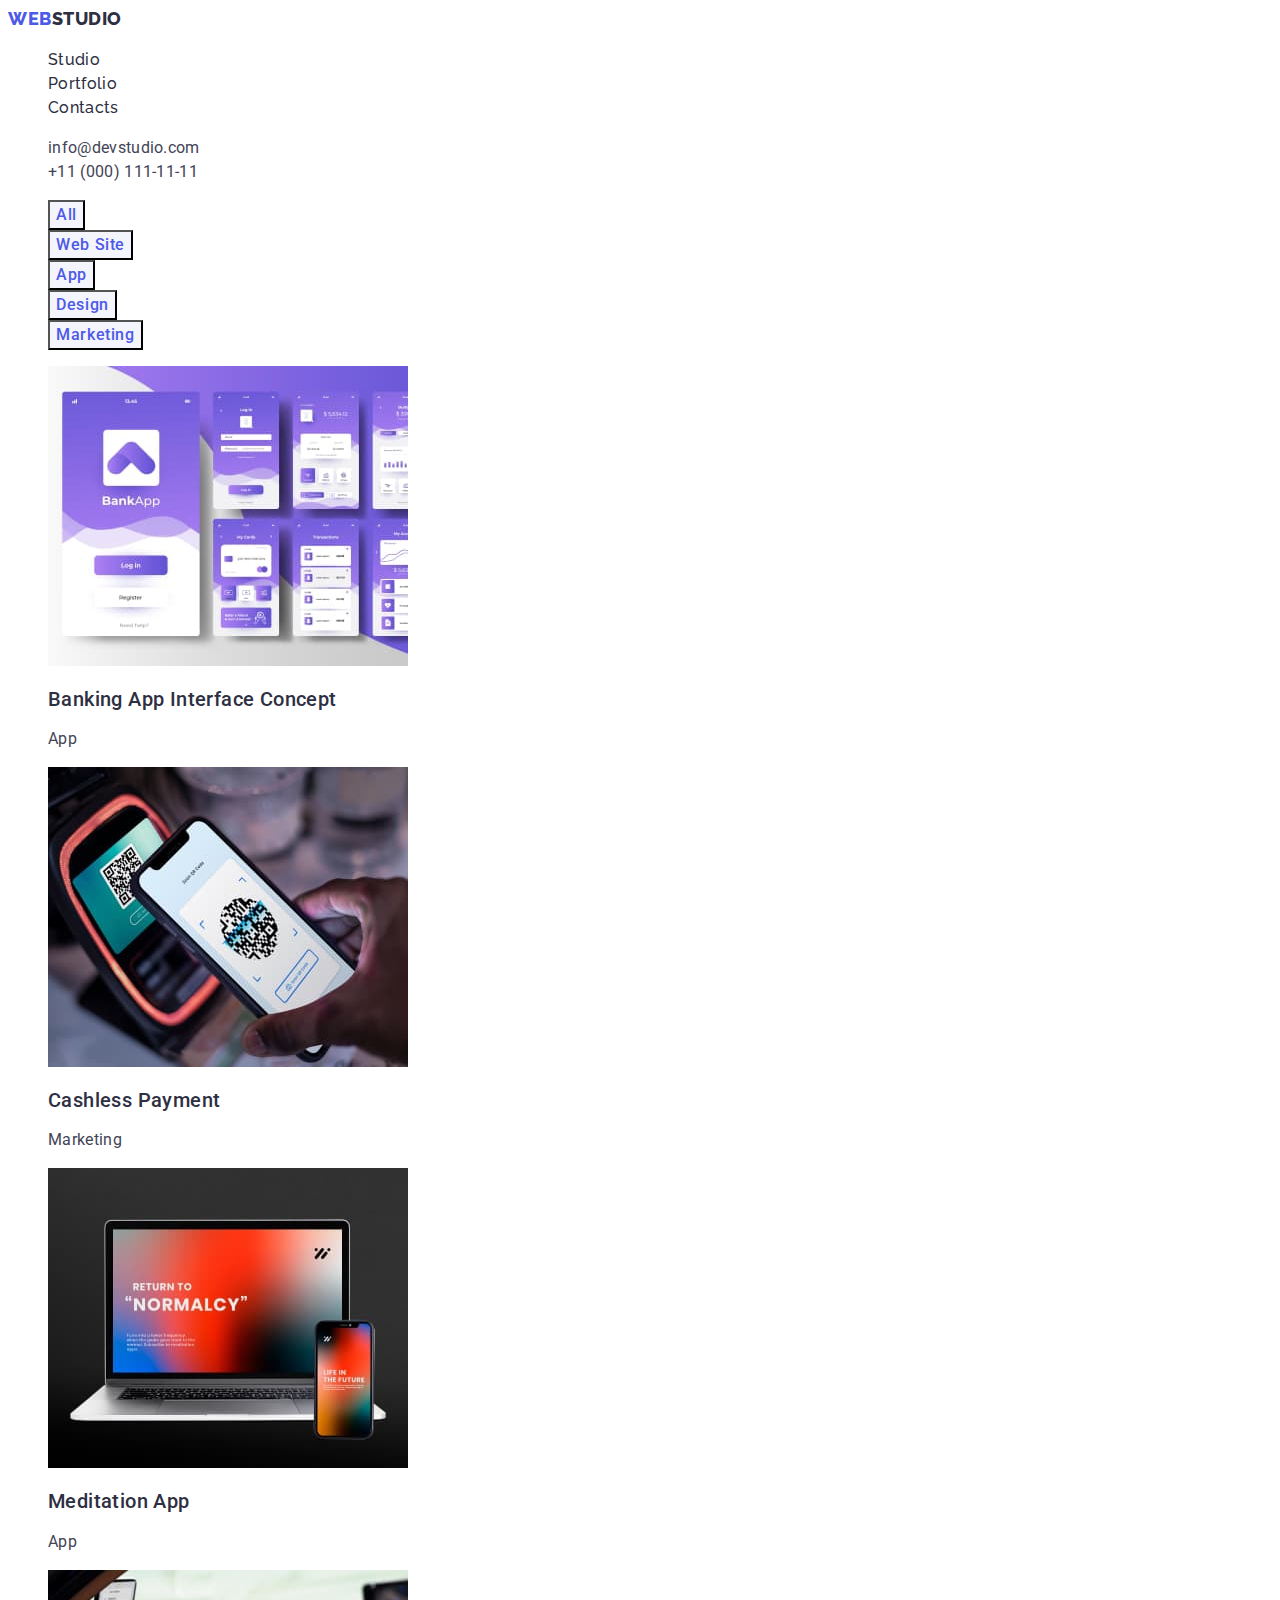
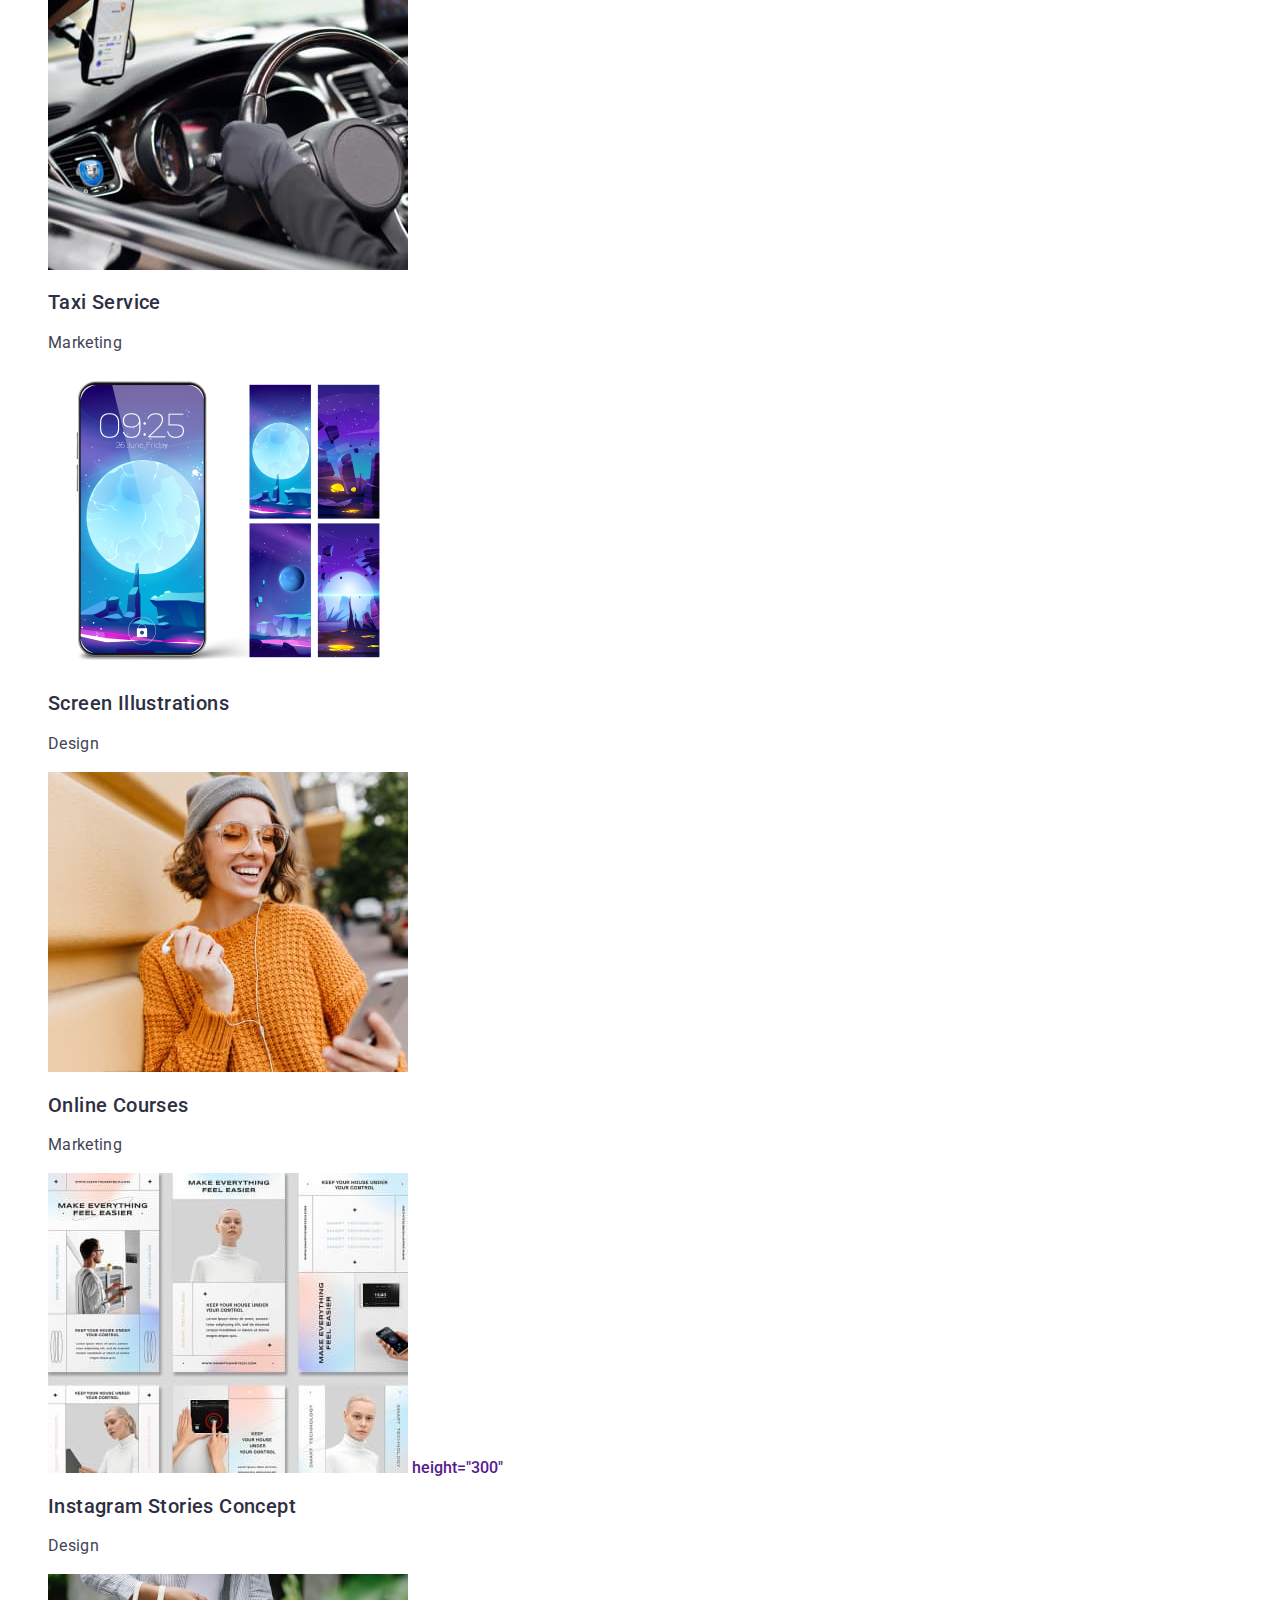
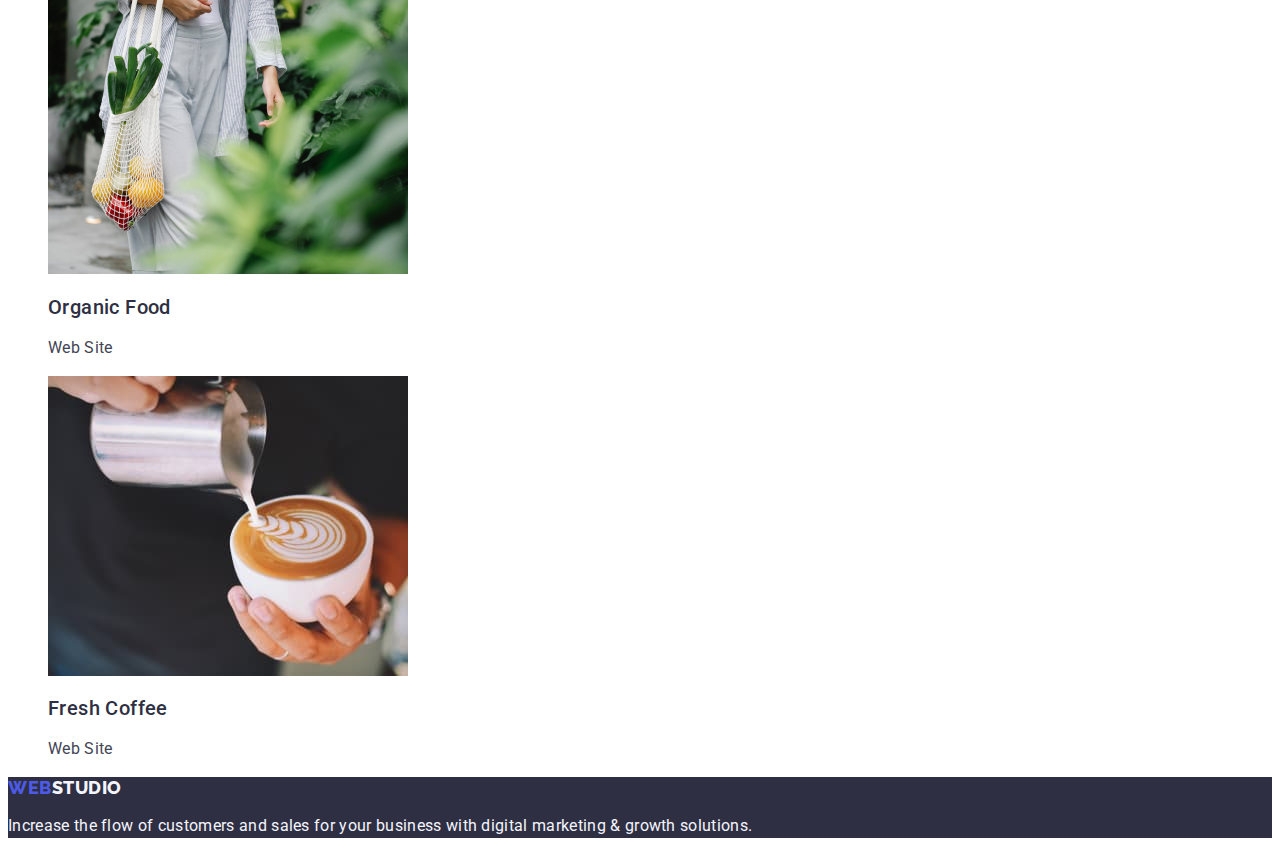
==== commit 74eaf2ba: "foot111" ====
--- a/portfolio.html
+++ b/portfolio.html
@@ -164,7 +164,7 @@
       <a href="./index.html" class="header-logo link"
         >web<span class="logo-studio-foot">Studio</span></a
       >
-      <p>
+      <p class="footer-bottom">
         Increase the flow of customers and sales for your business with digital
         marketing & growth solutions.
       </p>
--- a/css/styles.css
+++ b/css/styles.css
@@ -167,28 +167,27 @@
 /**--------------------FOOTER------------------**/
 
 .foot {
-  width: 1440px;
+  /* width: 1440px;
   height: 312px;
   left: 0px;
-  top: 1764px;
+  top: 1764px; */
   background: #2e2f42;
 }
 
 .footer-bottom {
+  font-family: 'Roboto'sans-serif;
+  font-style: normal;
   font-weight: 400;
   font-size: 16px;
   line-height: 1.5;
   letter-spacing: 0.02em;
-
-  color: var(--second-footer-color);
+  color:var(--second-footer-color);
 }
 .logo-studio-foot {
   font-family: "Raleway", sans-serif;
   font-weight: 800;
   font-size: 18px;
   line-height: 1.17;
-  display: flex;
-  align-items: center;
   letter-spacing: 0.03em;
   text-transform: uppercase;
   color: var(--second-footer-color);
